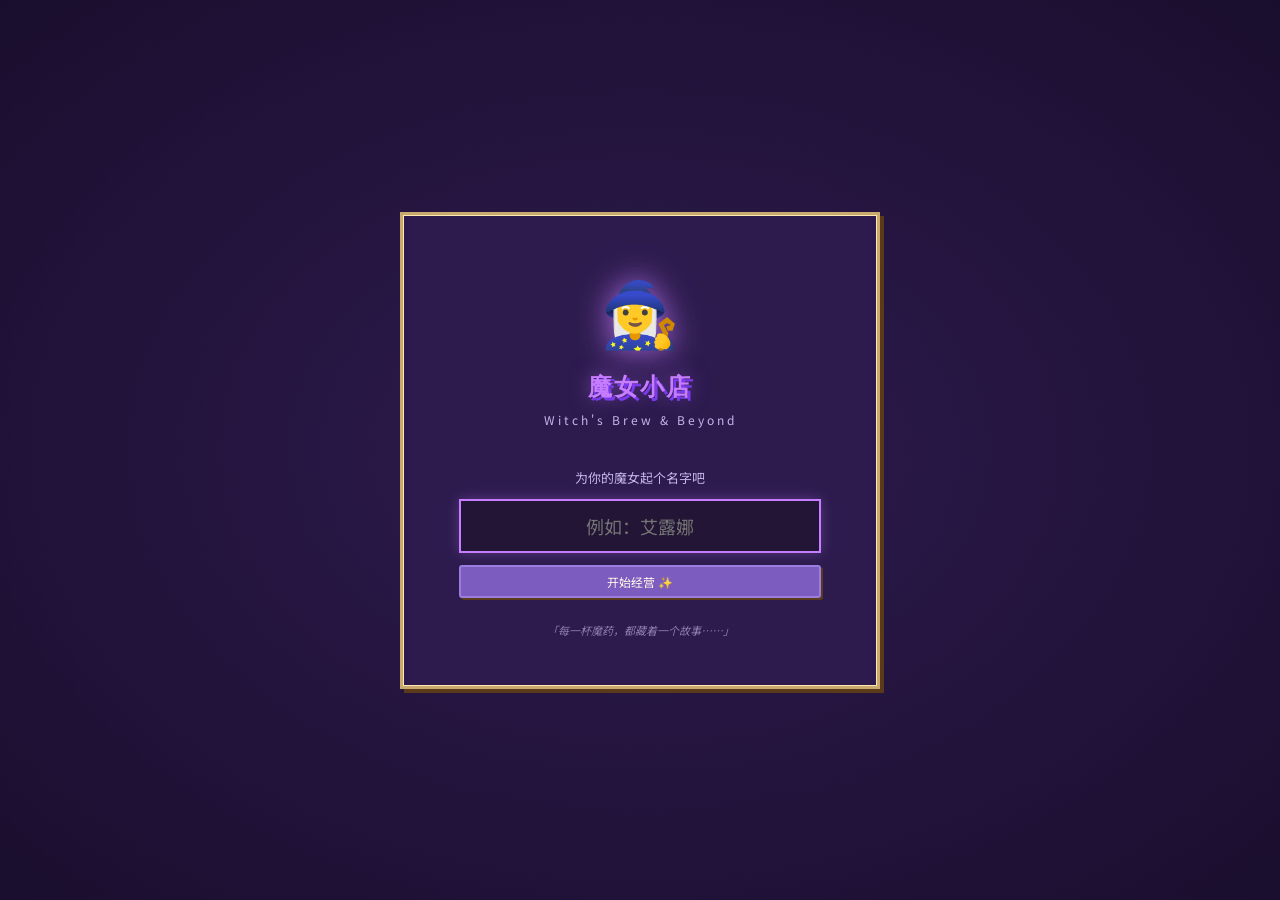
==== index.html @ 12a0cb58 "Initial Witch Shop workspace" ====
<!DOCTYPE html>
<html lang="zh-CN">
<head>
  <meta charset="UTF-8">
  <meta name="viewport" content="width=device-width, initial-scale=1.0">
  <title>魔女小店 · Witch's Brew</title>
  <link rel="stylesheet" href="css/style.css">
  <link rel="stylesheet" href="css/pixels.css">
  <link rel="stylesheet" href="css/ui.css">
</head>
<body>

<!-- ═══════════════════════════════════════
     SCREEN: NAME INPUT (first launch)
═══════════════════════════════════════ -->
<div id="screen-name" class="screen active">
  <div class="name-box pixel-panel">
    <div class="witch-logo">🧙‍♀️</div>
    <h1 class="game-title">魔女小店</h1>
    <p class="game-subtitle">Witch's Brew &amp; Beyond</p>
    <div class="name-input-area">
      <label>为你的魔女起个名字吧</label>
      <input type="text" id="witch-name-input" maxlength="12" placeholder="例如：艾露娜" autocomplete="off">
      <button id="btn-start-game" class="pixel-btn btn-primary">开始经营 ✨</button>
    </div>
    <p class="flavor-text">「每一杯魔药，都藏着一个故事……」</p>
  </div>
</div>

<!-- ═══════════════════════════════════════
     SCREEN: MAIN GAME
═══════════════════════════════════════ -->
<div id="screen-game" class="screen hidden" style="flex-direction:column;">

  <!-- ── TOP HUD ── -->
  <div id="hud">
    <div class="hud-left">
      <span id="hud-witch-name" class="hud-witch-name">魔女</span>
      <span id="hud-phase" class="hud-phase">阶段 0</span>
    </div>
    <div class="hud-center">
      <span id="hud-coins" class="hud-coins">🪙 0</span>
      <span id="hud-earned" class="hud-earned">总收入 🪙0</span>
    </div>
    <div class="hud-right">
      <nav class="panel-nav">
        <button class="pixel-btn btn-nav active" data-panel="modules">🧪 配方</button>
        <button class="pixel-btn btn-nav" data-panel="shop">🏪 商店</button>
        <button class="pixel-btn btn-nav" data-panel="story">📖 故事</button>
        <button class="pixel-btn btn-nav" data-panel="stats">📊 统计</button>
      </nav>
    </div>
  </div>

  <!-- Phase progress bar -->
  <div id="phase-progress-track">
    <div id="phase-progress"></div>
  </div>

  <!-- ── MAIN LAYOUT ── -->
  <div id="game-layout">

    <!-- LEFT: ROOM + ORDERS + KEYBOARD -->
    <div id="left-column">

      <!-- Room canvas -->
      <div id="room-area">
        <canvas id="room-canvas" width="480" height="320"></canvas>
        <div id="room-overlay">
          <div id="customer-area"></div>
          <div id="witch-area">
            <div id="witch-sprite" class="witch-idle"></div>
            <div id="witch-label" class="witch-name-tag"></div>
          </div>
        </div>
      </div>

      <!-- Order queue -->
      <div id="orders-section">
        <h3 class="section-title">📋 当前订单</h3>
        <div id="orders-container">
          <div class="orders-empty">🌙 等待顾客……</div>
        </div>
      </div>

      <!-- Keyboard prompt -->
      <div id="keyboard-zone">
        <div id="kz-title">⌨️ 等待任务...</div>
        <div id="kz-sequence-display"></div>
        <div id="kz-progress-bar"><div id="kz-progress-fill"></div></div>
        <div id="kz-feedback"></div>
        <div id="keyboard-visual"></div>
      </div>

    </div>

    <!-- RIGHT: SIDE PANELS -->
    <div id="right-column">

      <!-- MODULES PANEL -->
      <div id="panel-modules" class="side-panel">
        <div id="module-tabs">
          <button class="tab-btn active" data-module="potions">🧪 魔药</button>
          <button class="tab-btn" id="tab-divination" data-module="divination">🔮 占卜</button>
          <button class="tab-btn" id="tab-charms" data-module="charms">✨ 符咒</button>
          <button class="tab-btn" id="tab-alchemy" data-module="alchemy">⚗️ 炼金</button>
        </div>
        <div id="module-content">
          <div id="module-potions" class="module-panel active">
            <div id="potion-recipes" class="recipe-grid"></div>
          </div>
          <div id="module-divination" class="module-panel">
            <div id="divination-services" class="recipe-grid"></div>
          </div>
          <div id="module-charms" class="module-panel">
            <div id="charm-services" class="recipe-grid"></div>
          </div>
          <div id="module-alchemy" class="module-panel">
            <div id="alchemy-services" class="recipe-grid"></div>
          </div>
        </div>
      </div>

      <!-- SHOP PANEL -->
      <div id="panel-shop" class="side-panel hidden">
        <h3 class="panel-title">🏪 魔法商店</h3>
        <div id="shop-tabs">
          <button class="shop-tab active" data-shop="unlock">解锁品类</button>
          <button class="shop-tab" data-shop="upgrades">升级</button>
          <button class="shop-tab" data-shop="investments">投资</button>
          <button class="shop-tab" data-shop="inventory">收纳箱</button>
          <button class="shop-tab" data-shop="bond">羁绊</button>
        </div>
        <div id="shop-content"></div>
      </div>

      <!-- STORY PANEL -->
      <div id="panel-story" class="side-panel hidden">
        <h3 class="panel-title">📖 故事档案</h3>
        <div id="story-list"></div>
      </div>

      <!-- STATS PANEL -->
      <div id="panel-stats" class="side-panel hidden">
        <!-- Filled dynamically by UI._renderStats() -->
      </div>

    </div>
  </div>

</div>

<!-- ═══════════════════════════════════════
     PHASE-UP OVERLAY
═══════════════════════════════════════ -->
<div id="phase-overlay" class="hidden">
  <div class="phase-overlay-inner">
    <div class="phase-star">🌟</div>
    <div class="phase-message">新阶段解锁！</div>
  </div>
</div>

<!-- ═══════════════════════════════════════
     PRODUCT UNLOCK MODAL
════════════════════════════════════════ -->
<div id="product-unlock-modal" class="hidden" aria-hidden="true">
  <div class="product-unlock-card" role="dialog" aria-modal="true" aria-labelledby="product-unlock-title">
    <button type="button" class="product-unlock-close" aria-label="关闭">×</button>
    <div id="product-unlock-content"></div>
  </div>
</div>

<!-- ═══════════════════════════════════════
     TOAST CONTAINER
═══════════════════════════════════════ -->
<div id="toast-container"></div>

<!-- ═══════════════════════════════════════
     SCRIPTS (order matters!)
═══════════════════════════════════════ -->
<script src="js/wordbank.js"></script>
<script src="js/data.js"></script>
<script src="js/state.js"></script>
<script src="js/renderer.js"></script>
<script src="js/keyboard.js"></script>
<script src="js/customers.js"></script>
<script src="js/orders.js"></script>
<script src="js/modules.js"></script>
<script src="js/shop.js"></script>
<script src="js/story.js"></script>
<script src="js/ui.js"></script>
<script src="js/game.js"></script>
</body>
</html>
---- css/style.css ----
/* ═══════════════════════════════════════════════════════
   WITCH SHOP GAME - Main Style Sheet
   Pixel Art Theme with warm dark color palette
═══════════════════════════════════════════════════════ */

/* --- FONTS & ROOT VARIABLES --- */
@import url('https://fonts.googleapis.com/css2?family=Press+Start+2P&family=Noto+Sans+SC:wght@400;700&display=swap');

:root {
  --bg-deep:        #1a0e2e;
  --bg-dark:        #231535;
  --bg-mid:         #2d1b4e;
  --bg-light:       #3d2560;
  --accent-purple:  #7c3aed;
  --accent-violet:  #9d4edd;
  --accent-pink:    #c77dff;
  --accent-gold:    #f4c542;
  --accent-amber:   #e8a020;
  --accent-green:   #4ade80;
  --accent-teal:    #2dd4bf;
  --accent-red:     #f87171;
  --text-primary:   #f0e6ff;
  --text-secondary: #c4b5e8;
  --text-muted:     #8b7aaa;
  --border-color:   #5b3d8a;
  --border-light:   #7c57b8;
  --shadow-color:   rgba(0,0,0,0.6);

  --pixel: 2px;
  --tile: 16px;
  --hud-height: 52px;
  --progress-height: 6px;
  --keyboard-height: 160px;
  --room-width: 480px;
  --right-col-width: 340px;
}

/* --- RESET --- */
*, *::before, *::after {
  box-sizing: border-box;
  margin: 0;
  padding: 0;
}

html, body {
  width: 100%;
  height: 100%;
  overflow: hidden;
  background: var(--bg-deep);
  color: var(--text-primary);
  font-family: 'Noto Sans SC', sans-serif;
  font-size: 14px;
  image-rendering: pixelated;
  image-rendering: crisp-edges;
}

::-webkit-scrollbar { width: 6px; height: 6px; }
::-webkit-scrollbar-track { background: var(--bg-dark); }
::-webkit-scrollbar-thumb { background: var(--accent-purple); border-radius: 3px; }

/* ═══════════════════════════════════
   UTILITY
═══════════════════════════════════ */
.hidden { display: none !important; }

/* ═══════════════════════════════════
   SCREENS
═══════════════════════════════════ */
.screen {
  width: 100vw;
  height: 100vh;
}

.screen.active {
  display: flex;
  align-items: center;
  justify-content: center;
}

/* ─── NAME SCREEN ─── */
#screen-name {
  background: radial-gradient(ellipse at center, #2d1b4e 0%, #1a0e2e 100%);
  position: relative;
  overflow: hidden;
}

#screen-name::before {
  content: '';
  position: absolute;
  inset: 0;
  background-image: radial-gradient(circle, rgba(124,58,237,0.08) 1px, transparent 1px);
  background-size: 32px 32px;
  animation: starfield 20s linear infinite;
}

@keyframes starfield {
  0%   { transform: translateY(0); }
  100% { transform: translateY(32px); }
}

.name-box {
  position: relative;
  z-index: 1;
  text-align: center;
  padding: 48px 56px;
  max-width: 480px;
  width: 90%;
  animation: fadeInUp 0.6s ease;
}

@keyframes fadeInUp {
  from { opacity: 0; transform: translateY(24px); }
  to   { opacity: 1; transform: translateY(0); }
}

.witch-logo {
  font-size: 64px;
  margin-bottom: 16px;
  display: block;
  filter: drop-shadow(0 0 16px rgba(196,125,255,0.8));
  animation: float 3s ease-in-out infinite;
}

@keyframes float {
  0%, 100% { transform: translateY(0); }
  50%       { transform: translateY(-8px); }
}

.game-title {
  font-family: 'Press Start 2P', monospace;
  font-size: 24px;
  color: var(--accent-pink);
  text-shadow: 3px 3px 0 var(--accent-purple), 0 0 20px rgba(196,125,255,0.5);
  margin-bottom: 8px;
  letter-spacing: 2px;
}

.game-subtitle {
  color: var(--text-secondary);
  font-size: 12px;
  letter-spacing: 3px;
  margin-bottom: 40px;
}

.name-input-area {
  display: flex;
  flex-direction: column;
  gap: 12px;
  margin-bottom: 24px;
}

.name-input-area label {
  color: var(--text-secondary);
  font-size: 13px;
}

.name-input-area input {
  background: var(--bg-dark);
  border: 2px solid var(--border-color);
  color: var(--text-primary);
  padding: 12px 16px;
  font-size: 18px;
  font-family: 'Noto Sans SC', sans-serif;
  text-align: center;
  outline: none;
  transition: border-color 0.2s;
  image-rendering: auto;
}

.name-input-area input:focus {
  border-color: var(--accent-pink);
  box-shadow: 0 0 12px rgba(196,125,255,0.3);
}

.flavor-text {
  color: var(--text-muted);
  font-size: 11px;
  font-style: italic;
}

/* ─── GAME SCREEN ─── */
#screen-game {
  display: flex;
  flex-direction: column;
  height: 100vh;
  overflow: hidden;
}

/* Override for when hidden class is removed */
#screen-game:not(.hidden) {
  display: flex;
}

/* ═══════════════════════════════════
   HUD
═══════════════════════════════════ */
#hud {
  height: var(--hud-height);
  background: var(--bg-dark);
  border-bottom: 2px solid var(--border-color);
  display: flex;
  align-items: center;
  justify-content: space-between;
  padding: 0 16px;
  flex-shrink: 0;
  z-index: 100;
}

.hud-left  { display: flex; align-items: center; gap: 12px; }
.hud-center { display: flex; align-items: center; gap: 16px; }
.hud-right  { display: flex; align-items: center; }

.hud-witch-name {
  font-family: 'Press Start 2P', monospace;
  font-size: 11px;
  color: var(--accent-pink);
}

.hud-phase {
  background: var(--bg-light);
  border: 1px solid var(--border-color);
  color: var(--text-secondary);
  padding: 3px 8px;
  font-size: 11px;
  border-radius: 2px;
}

.hud-coins {
  font-family: 'Press Start 2P', monospace;
  font-size: 13px;
  color: var(--accent-gold);
}

.hud-earned {
  font-size: 11px;
  color: var(--text-muted);
}

.panel-nav {
  display: flex;
  gap: 4px;
}

.btn-nav {
  padding: 6px 10px;
  font-size: 11px;
  background: var(--bg-mid);
  border: 1px solid var(--border-color);
  color: var(--text-secondary);
  cursor: pointer;
  transition: all 0.15s;
}

.btn-nav:hover {
  background: var(--bg-light);
  color: var(--text-primary);
}

.btn-nav.active {
  background: var(--accent-purple);
  border-color: var(--accent-violet);
  color: #fff;
}

/* ═══════════════════════════════════
   PHASE PROGRESS BAR
═══════════════════════════════════ */
#phase-progress-track {
  height: var(--progress-height);
  background: var(--bg-mid);
  flex-shrink: 0;
}

#phase-progress {
  height: 100%;
  width: 0%;
  background: linear-gradient(90deg, var(--accent-purple), var(--accent-pink));
  transition: width 0.4s ease;
}

/* ═══════════════════════════════════
   GAME LAYOUT
═══════════════════════════════════ */
#game-layout {
  flex: 1;
  display: flex;
  overflow: hidden;
  min-height: 0;
}

/* ─── LEFT COLUMN ─── */
#left-column {
  width: var(--room-width);
  flex-shrink: 0;
  display: flex;
  flex-direction: column;
  border-right: 2px solid var(--border-color);
  background: #0d0818;
  overflow: hidden;
}

/* ─── ROOM AREA ─── */
#room-area {
  position: relative;
  flex-shrink: 0;
}

#room-canvas {
  display: block;
  width: 100%;
  image-rendering: pixelated;
}

#room-overlay {
  position: absolute;
  inset: 0;
  pointer-events: none;
}

#customer-area {
  position: absolute;
  bottom: 80px;
  left: 0; right: 0;
  display: flex;
  justify-content: center;
  gap: 24px;
  pointer-events: all;
}

#witch-area {
  position: absolute;
  bottom: 60px;
  right: 32px;
  display: flex;
  flex-direction: column;
  align-items: center;
}

.witch-name-tag {
  background: rgba(45,27,78,0.9);
  border: 1px solid var(--border-color);
  padding: 2px 8px;
  font-size: 10px;
  color: var(--accent-pink);
  margin-top: 4px;
  white-space: nowrap;
}

/* ─── ORDERS SECTION ─── */
#orders-section {
  background: var(--bg-dark);
  border-top: 2px solid var(--border-color);
  padding: 8px 10px;
  flex-shrink: 0;
  height: 260px;
  max-height: 34vh;
  overflow: hidden;
  display: flex;
  flex-direction: column;
}

.section-title {
  font-family: 'Press Start 2P', monospace;
  font-size: 9px;
  color: var(--accent-pink);
  margin-bottom: 6px;
  letter-spacing: 1px;
}

#orders-container {
  display: flex;
  flex-direction: column;
  gap: 8px;
  flex: 1;
  min-height: 0;
  overflow-y: auto;
  padding-right: 4px;
  scroll-snap-type: y mandatory;
}

.orders-empty {
  color: var(--text-muted);
  font-size: 11px;
  text-align: center;
  padding: 6px 0;
}

/* ─── ORDER CARD ─── */
.order-card {
  background: var(--bg-mid);
  border: 1px solid var(--border-color);
  border-left: 3px solid var(--accent-purple);
  padding: 8px 10px 12px;
  display: flex;
  align-items: flex-start;
  gap: 8px;
  font-size: 12px;
  position: relative;
  overflow: visible;
  border-radius: 6px;
  flex: 0 0 100%;
  min-height: 0;
  scroll-snap-align: start;
  scroll-snap-stop: always;
}

.order-card.urgent {
  border-left-color: var(--accent-red);
  box-shadow: 0 0 8px rgba(248,113,113,0.3);
}

.order-card.active-order {
  border-left-color: var(--accent-pink);
  background: var(--bg-light);
}

.order-card.order-success {
  border-left-color: var(--accent-green);
  animation: flashGreen 0.4s ease;
}

.order-card.order-failed {
  border-left-color: var(--accent-red);
  animation: flashRed 0.4s ease;
}

@keyframes flashGreen {
  0%,100% { background: var(--bg-mid); }
  50%      { background: rgba(74,222,128,0.2); }
}

@keyframes flashRed {
  0%,100% { background: var(--bg-mid); }
  50%      { background: rgba(248,113,113,0.2); }
}

.order-icon { font-size: 20px; flex-shrink: 0; }
.order-info {
  flex: 1;
  min-width: 0;
  display: flex;
  flex-direction: column;
  gap: 12px;
}
.order-brief {
  display: flex;
  flex-direction: column;
  gap: 4px;
  padding-bottom: 10px;
  border-bottom: 1px solid rgba(196, 125, 255, 0.28);
}
.order-name { font-size: 27.5px; color: var(--text-primary); white-space: normal; overflow: visible; line-height: 1.12; }
.order-customer { font-size: 20px; color: var(--text-muted); white-space: normal; overflow: visible; line-height: 1.25; }
.order-special-tag {
  display: inline-flex;
  align-items: center;
  width: fit-content;
  padding: 2px 6px;
  border: 1px solid rgba(251, 191, 36, 0.45);
  border-radius: 999px;
  background: rgba(251, 191, 36, 0.12);
  color: var(--accent-gold);
  font-size: 11px;
  line-height: 1.25;
}
.order-special-tag.order-general-tag {
  border-color: rgba(148, 163, 184, 0.35);
  background: rgba(148, 163, 184, 0.10);
  color: var(--text-muted);
}
.order-reward { font-size: 11px; color: var(--accent-gold); white-space: nowrap; flex-shrink: 0; }

.order-timer-bar {
  position: absolute;
  bottom: 0; left: 0;
  height: 3px;
  background: var(--accent-teal);
  transition: width 0.1s linear;
}

.order-timer-bar.urgent { background: var(--accent-red); }

.order-keys {
  display: flex;
  gap: 2px;
  flex-wrap: wrap;
  margin-top: 2px;
}

.key-chip {
  background: var(--bg-deep);
  border: 1px solid var(--border-color);
  color: var(--text-secondary);
  padding: 1px 5px;
  font-size: 10px;
  font-family: 'Press Start 2P', monospace;
  border-radius: 2px;
  min-width: 20px;
  text-align: center;
  display: inline-flex;
  align-items: center;
  justify-content: center;
}

.key-chip.done {
  background: var(--accent-purple);
  border-color: var(--accent-violet);
  color: #fff;
}

.key-chip.next {
  background: var(--accent-pink);
  border-color: var(--accent-pink);
  color: #fff;
  box-shadow: 0 0 6px rgba(199,125,255,0.6);
  animation: chipPulse 0.8s ease-in-out infinite alternate;
}

@keyframes chipPulse {
  from { box-shadow: 0 0 4px rgba(199,125,255,0.5); }
  to   { box-shadow: 0 0 10px rgba(199,125,255,0.9); }
}

/* ─── KEY BADGE (recipe card) ─── */
.key-badge {
  background: var(--bg-deep);
  border: 1px solid var(--border-color);
  color: var(--text-muted);
  font-size: 9px;
  padding: 1px 4px;
  font-family: 'Press Start 2P', monospace;
  border-radius: 2px;
  display: inline-block;
}

/* ─── ORDER FLASH ─── */
.order-flash {
  position: absolute;
  top: 50%;
  left: 50%;
  transform: translate(-50%, -50%) scale(0.8);
  background: rgba(45,27,78,0.95);
  border: 2px solid var(--border-color);
  padding: 12px 24px;
  font-size: 14px;
  font-weight: bold;
  border-radius: 4px;
  pointer-events: none;
  z-index: 50;
  opacity: 0;
  transition: opacity 0.2s, transform 0.2s;
  white-space: nowrap;
}

.order-flash.visible {
  opacity: 1;
  transform: translate(-50%, -50%) scale(1);
}

.order-flash.flash-success {
  color: var(--accent-green);
  border-color: var(--accent-green);
  box-shadow: 0 0 16px rgba(74,222,128,0.4);
}

.order-flash.flash-fail {
  color: var(--accent-red);
  border-color: var(--accent-red);
  box-shadow: 0 0 16px rgba(248,113,113,0.4);
}

/* ─── KEYBOARD ZONE ─── */
#keyboard-zone {
  background: var(--bg-dark);
  border-top: 2px solid var(--border-color);
  padding: 10px 14px;
  flex: 1;
  display: flex;
  flex-direction: column;
  gap: 8px;
  overflow: hidden;
}

#kz-title {
  font-family: 'Press Start 2P', monospace;
  font-size: 9px;
  color: var(--accent-teal);
}

#kz-sequence-display {
  display: flex;
  gap: 4px;
  flex-wrap: wrap;
  min-height: 32px;
  align-items: center;
}

#kz-progress-bar {
  height: 5px;
  background: var(--bg-light);
  border: 1px solid var(--border-color);
  overflow: hidden;
}

#kz-progress-fill {
  height: 100%;
  width: 0%;
  background: linear-gradient(90deg, var(--accent-purple), var(--accent-pink));
  transition: width 0.15s ease;
}

#kz-feedback {
  font-size: 11px;
  color: var(--accent-green);
  min-height: 14px;
  font-weight: bold;
}

#keyboard-visual {
  display: flex;
  flex-direction: column;
  gap: 3px;
  align-items: center;
}

/* ─── RIGHT COLUMN ─── */
#right-column {
  flex: 1;
  display: flex;
  flex-direction: column;
  overflow: hidden;
  min-width: 0;
  background: var(--bg-dark);
}

/* ─── SIDE PANELS ─── */
.side-panel {
  flex: 1;
  display: flex;
  flex-direction: column;
  overflow: hidden;
}

.panel-title {
  font-family: 'Press Start 2P', monospace;
  font-size: 10px;
  color: var(--accent-pink);
  padding: 12px 14px 8px;
  border-bottom: 1px solid var(--border-color);
  flex-shrink: 0;
}

/* ─── MODULE TABS ─── */
#module-tabs {
  display: flex;
  border-bottom: 2px solid var(--border-color);
  flex-shrink: 0;
  background: var(--bg-dark);
}

.tab-btn {
  flex: 1;
  padding: 10px 4px;
  background: transparent;
  border: none;
  border-right: 1px solid var(--border-color);
  color: var(--text-muted);
  font-size: 10px;
  cursor: pointer;
  transition: all 0.2s;
  font-family: 'Noto Sans SC', sans-serif;
}

.tab-btn:last-child { border-right: none; }

.tab-btn:hover:not(.locked) {
  background: var(--bg-mid);
  color: var(--text-secondary);
}

.tab-btn.active {
  background: var(--bg-mid);
  color: var(--accent-pink);
  border-bottom: 2px solid var(--accent-pink);
}

.tab-btn.locked {
  opacity: 0.4;
  cursor: not-allowed;
  position: relative;
}

.tab-btn.locked::after {
  content: '🔒';
  font-size: 8px;
  position: absolute;
  top: 4px;
  right: 4px;
}

/* ─── MODULE CONTENT ─── */
#module-content {
  flex: 1;
  overflow-y: auto;
  padding: 10px;
}

.module-panel { display: none; }
.module-panel.active { display: block; }

.recipe-grid {
  display: grid;
  grid-template-columns: repeat(auto-fill, minmax(110px, 1fr));
  gap: 8px;
}

/* ─── RECIPE CARD ─── */
.recipe-card {
  background: var(--bg-mid);
  border: 2px solid var(--border-color);
  padding: 10px 8px;
  text-align: center;
  cursor: default;
  transition: border-color 0.2s;
  position: relative;
}

.recipe-card.unlocked:hover {
  border-color: var(--accent-purple);
}

.recipe-card.locked {
  opacity: 0.5;
  filter: grayscale(0.6);
}

.recipe-icon { font-size: 28px; display: block; margin-bottom: 4px; }
.recipe-name { font-size: 10px; color: var(--text-secondary); margin-bottom: 4px; }
.recipe-price { font-size: 10px; color: var(--accent-gold); }
.recipe-keys-hint {
  display: flex;
  gap: 2px;
  justify-content: center;
  flex-wrap: wrap;
  margin-top: 4px;
}
.recipe-key {
  background: var(--bg-deep);
  border: 1px solid var(--border-color);
  color: var(--text-muted);
  font-size: 9px;
  padding: 1px 4px;
  font-family: 'Press Start 2P', monospace;
}

/* ─── SHOP PANEL ─── */
#shop-tabs {
  display: flex;
  border-bottom: 2px solid var(--border-color);
  padding: 0;
  flex-shrink: 0;
}

.shop-tab {
  flex: 1;
  padding: 10px 8px;
  background: transparent;
  border: none;
  border-right: 1px solid var(--border-color);
  color: var(--text-muted);
  cursor: pointer;
  font-size: 11px;
  font-family: 'Noto Sans SC', sans-serif;
  border-bottom: 2px solid transparent;
  transition: all 0.2s;
}

.shop-tab:last-child { border-right: none; }

.shop-tab.active {
  color: var(--accent-pink);
  border-bottom-color: var(--accent-pink);
  background: var(--bg-mid);
}

#shop-content {
  flex: 1;
  overflow-y: auto;
  padding: 12px;
}

#shop-content.shop-content-bond {
  display: flex;
  flex-direction: column;
  min-height: 0;
  overflow: hidden;
}

/* ─── SHOP ITEM CARD ─── */
.shop-item {
  background: var(--bg-mid);
  border: 2px solid var(--border-color);
  padding: 12px;
  margin-bottom: 8px;
  display: flex;
  align-items: center;
  gap: 12px;
}

.shop-item.purchased {
  opacity: 0.6;
  border-color: var(--accent-green);
}

.shop-item-icon { font-size: 28px; flex-shrink: 0; }
.shop-item-info { flex: 1; min-width: 0; }
.shop-item-name { font-size: 12px; color: var(--text-primary); margin-bottom: 2px; }
.shop-item-desc { font-size: 10px; color: var(--text-muted); line-height: 1.4; }
.shop-item-price { font-size: 11px; color: var(--accent-gold); margin-top: 4px; }
.shop-item-cost {
  font-family: 'Press Start 2P', monospace;
  font-size: 10px;
  color: var(--accent-gold);
  white-space: nowrap;
  flex-shrink: 0;
}

/* ─── STORY PANEL ─── */
#story-list {
  flex: 1;
  overflow-y: auto;
  padding: 0;
  display: flex;
  flex-direction: column;
}

/* ─── Story Tab Bar ─── */
.story-tab-bar {
  display: flex;
  gap: 4px;
  padding: 10px 12px 0;
  overflow-x: auto;
  flex-shrink: 0;
  border-bottom: 2px solid var(--border-color);
  background: var(--bg-dark);
}

.story-tab {
  display: flex;
  flex-direction: column;
  align-items: center;
  gap: 2px;
  padding: 8px 12px;
  border: none;
  border-radius: 8px 8px 0 0;
  background: transparent;
  color: var(--text-muted);
  cursor: pointer;
  font-size: 11px;
  white-space: nowrap;
  transition: background 0.2s, color 0.2s;
}
.story-tab:hover {
  background: rgba(124, 58, 237, 0.1);
  color: var(--text-secondary);
}
.story-tab.active {
  background: var(--bg-mid);
  color: var(--accent-gold);
  border-bottom: 2px solid var(--accent-purple);
  margin-bottom: -2px;
}
.story-tab-emoji { font-size: 18px; }
.story-tab-name { font-size: 10px; }
.story-tab small {
  color: var(--text-muted);
  font-size: 9px;
}

/* ─── Story Tab Content ─── */
.story-tab-content {
  flex: 1;
  overflow-y: auto;
  padding: 10px 16px;
  display: flex;
  flex-direction: column;
  gap: 8px;
}

.story-role-header {
  font-size: 17px;
  color: var(--text-primary);
  padding-bottom: 5px;
  margin-bottom: 5px;
  border-bottom: 1px solid rgba(124, 58, 237, 0.3);
  flex-shrink: 0;
}
.story-role-emoji { font-size: 21px; margin-right: 4px; }
.story-role-title { color: var(--text-muted); font-size: 14px; }
.story-role-meta {
  margin-top: 4px;
  color: var(--text-muted);
  font-size: 11px;
  line-height: 1.4;
}

/* ─── Story Entry Card ─── */
.story-entry {
  background: var(--bg-mid);
  border: 1px solid var(--border-color);
  border-left: 4px solid var(--accent-purple);
  border-radius: 5px;
  padding: 8px 13px;
  box-shadow: 0 1px 5px rgba(0, 0, 0, 0.2);
}

.story-entry-title {
  font-size: 14px;
  color: var(--accent-gold);
  margin-bottom: 5px;
  letter-spacing: 0.3px;
  padding-bottom: 4px;
  border-bottom: 1px solid rgba(124, 58, 237, 0.15);
}

.story-entry-text {
  color: var(--text-secondary);
  font-size: 15px;
  line-height: 1.6;
}

.story-entry-text p {
  margin: 0 0 5px;
}

.story-entry-text p:last-child {
  margin-bottom: 0;
}

.story-entry-locked {
  opacity: 1;
  border-left-color: var(--accent-gold);
  background: rgba(244,197,66,0.06);
  color: var(--text-muted);
}

.story-entry-future {
  opacity: 0.55;
  border-left-color: var(--text-muted);
  background: rgba(255,255,255,0.03);
  color: var(--text-muted);
}

.story-lock-teaser,
.story-lock-tip {
  font-size: 12px;
  line-height: 1.5;
  color: var(--text-muted);
}

.story-preview-hints {
  display: flex;
  flex-wrap: wrap;
  gap: 6px;
  margin-top: 8px;
}

.story-preview-hints span {
  display: inline-flex;
  align-items: center;
  padding: 4px 7px;
  border: 1px solid rgba(244, 197, 66, 0.22);
  border-radius: 999px;
  background: rgba(244, 197, 66, 0.07);
  color: var(--accent-gold);
  font-size: 11px;
  line-height: 1.35;
}

.story-lock-list {
  display: flex;
  flex-direction: column;
  gap: 5px;
  margin: 8px 0;
}

.story-lock-condition {
  display: flex;
  justify-content: space-between;
  gap: 10px;
  padding: 6px 8px;
  border: 1px solid rgba(255,255,255,0.08);
  border-radius: 4px;
  font-size: 12px;
  background: rgba(0,0,0,0.15);
}

.story-lock-condition.ok { color: var(--accent-green); }
.story-lock-condition.missing { color: var(--accent-red); }

/* ─── STATS PANEL ─── */
#panel-stats {
  overflow-y: auto;
  padding: 14px;
}

.stat-row {
  display: flex;
  justify-content: space-between;
  align-items: center;
  padding: 7px 0;
  border-bottom: 1px solid rgba(91,61,138,0.3);
  font-size: 12px;
}
.stat-row:last-child { border-bottom: none; }
.stat-label { color: var(--text-muted); }
.stat-value { color: var(--text-primary); font-weight: bold; }
.stat-value.positive { color: var(--accent-green); }
.stat-value.negative { color: var(--accent-red); }
.stat-value.gold     { color: var(--accent-gold); font-family: 'Press Start 2P', monospace; font-size: 10px; }

/* ═══════════════════════════════════
   PIXEL PANEL (shared card style)
═══════════════════════════════════ */
.pixel-panel {
  background: var(--bg-mid);
  border: 3px solid var(--border-color);
  box-shadow: 4px 4px 0 rgba(0,0,0,0.5), 0 0 32px rgba(124,58,237,0.2);
}

/* ═══════════════════════════════════
   BUTTONS
═══════════════════════════════════ */
.pixel-btn {
  font-family: 'Noto Sans SC', sans-serif;
  font-size: 12px;
  padding: 8px 16px;
  border: 2px solid var(--border-color);
  background: var(--bg-mid);
  color: var(--text-primary);
  cursor: pointer;
  transition: all 0.15s;
  image-rendering: auto;
}

.pixel-btn:hover {
  background: var(--bg-light);
  border-color: var(--border-light);
}

.pixel-btn:active {
  transform: translate(1px, 1px);
  box-shadow: none;
}

.btn-primary {
  background: var(--accent-purple);
  border-color: var(--accent-violet);
  color: #fff;
  font-size: 13px;
  padding: 12px 24px;
  box-shadow: 3px 3px 0 rgba(0,0,0,0.4);
}

.btn-primary:hover {
  background: var(--accent-violet);
  box-shadow: 4px 4px 0 rgba(0,0,0,0.4);
  transform: translate(-1px, -1px);
}

.btn-buy {
  background: var(--bg-dark);
  border-color: var(--accent-gold);
  color: var(--accent-gold);
  font-size: 11px;
  padding: 6px 12px;
}

.btn-buy:hover {
  background: rgba(244,197,66,0.1);
}

.btn-buy:disabled {
  opacity: 0.4;
  cursor: not-allowed;
  transform: none;
}

/* ═══════════════════════════════════
   PHASE OVERLAY
═══════════════════════════════════ */
#phase-overlay {
  position: fixed;
  inset: 0;
  background: rgba(10,5,20,0.75);
  display: flex;
  align-items: center;
  justify-content: center;
  z-index: 700;
  backdrop-filter: blur(4px);
  animation: overlayIn 0.3s ease;
  pointer-events: none;
}

@keyframes overlayIn {
  from { opacity: 0; }
  to   { opacity: 1; }
}

.phase-overlay-inner {
  text-align: center;
  background: var(--bg-mid);
  border: 4px solid var(--accent-gold);
  padding: 40px 64px;
  box-shadow: 0 0 48px rgba(244,197,66,0.4);
  animation: panelIn 0.35s ease;
}

@keyframes panelIn {
  from { transform: scale(0.85) translateY(20px); opacity: 0; }
  to   { transform: scale(1) translateY(0); opacity: 1; }
}

.phase-star {
  font-size: 56px;
  display: block;
  margin-bottom: 16px;
  animation: spin 1.2s ease-in-out;
}

@keyframes spin {
  from { transform: rotate(0deg) scale(0.5); }
  to   { transform: rotate(360deg) scale(1); }
}

.phase-message {
  font-family: 'Press Start 2P', monospace;
  font-size: 16px;
  color: var(--accent-gold);
  line-height: 1.6;
}

/* ═══════════════════════════════════
   TOAST NOTIFICATIONS
═══════════════════════════════════ */
#toast-container {
  position: fixed;
  top: 68px;
  right: 16px;
  display: flex;
  flex-direction: column;
  gap: 8px;
  z-index: 600;
  pointer-events: none;
}

.toast {
  background: var(--bg-mid);
  border: 2px solid var(--border-color);
  border-left: 4px solid var(--accent-purple);
  padding: 10px 16px;
  font-size: 12px;
  color: var(--text-primary);
  max-width: 280px;
  box-shadow: 2px 2px 0 rgba(0,0,0,0.5);
  animation: toastIn 0.3s ease;
}

.toast.toast-success { border-left-color: var(--accent-green); }
.toast.toast-gold    { border-left-color: var(--accent-gold); }
.toast.toast-story   { border-left-color: var(--accent-pink); }
.toast.toast-error   { border-left-color: var(--accent-red); }

@keyframes toastIn {
  from { transform: translateX(100%); opacity: 0; }
  to   { transform: translateX(0); opacity: 1; }
}

@keyframes toastOut {
  from { transform: translateX(0); opacity: 1; }
  to   { transform: translateX(100%); opacity: 0; }
}

/* ═══════════════════════════════════
   ANIMATIONS
═══════════════════════════════════ */
.coin-pop {
  animation: coinPop 0.5s ease forwards;
}

@keyframes coinPop {
  0%   { transform: scale(1); }
  50%  { transform: scale(1.3); color: var(--accent-gold); }
  100% { transform: scale(1); }
}

.shake {
  animation: shake 0.3s ease;
}

@keyframes shake {
  0%, 100% { transform: translateX(0); }
  25%       { transform: translateX(-4px); }
  75%       { transform: translateX(4px); }
}

/* ═══════════════════════════════════
   SECTION HEADER UTIL
═══════════════════════════════════ */
.section-header {
  font-family: 'Press Start 2P', monospace;
  font-size: 8px;
  color: var(--text-muted);
  letter-spacing: 2px;
  text-transform: uppercase;
  padding: 8px 0 4px;
  border-bottom: 1px solid var(--border-color);
  margin-bottom: 10px;
}
---- css/pixels.css ----
/* ═══════════════════════════════════════════════════════
   WITCH SHOP GAME - Pixel Art Decorative Styles
═══════════════════════════════════════════════════════ */

/* ─── PIXEL PANEL (name input screen) ─── */
.pixel-panel {
  border: 3px solid #c8a96e;
  box-shadow: 4px 4px 0 #5a3a1a, inset 0 0 0 1px #ffe8b0;
  image-rendering: pixelated;
}

/* ─── PIXEL BUTTONS ─── */
.pixel-btn {
  font-family: inherit;
  font-size: 0.85rem;
  border: 2px solid #c8a96e;
  cursor: pointer;
  padding: 6px 14px;
  border-radius: 3px;
  transition: transform 0.08s, box-shadow 0.08s;
  box-shadow: 2px 2px 0 #5a3a1a;
  image-rendering: pixelated;
}

.pixel-btn:active {
  transform: translate(1px, 1px);
  box-shadow: 1px 1px 0 #5a3a1a;
}

.btn-primary {
  background: #7c5cbf;
  color: #fff8e7;
  border-color: #9b7de0;
}

.btn-primary:hover {
  background: #9b7de0;
}

/* ─── NAV BUTTONS ─── */
.btn-nav {
  background: #2a1f3d;
  color: #c8a96e;
  border-color: #4a3a6a;
  font-size: 0.78rem;
  padding: 5px 10px;
}

.btn-nav:hover {
  background: #3d2e5a;
  color: #ffe8b0;
}

.btn-nav.active {
  background: #7c5cbf;
  color: #fff8e7;
  border-color: #9b7de0;
}

/* ─── WITCH SPRITE ─── */
.witch-idle {
  width: 64px;
  height: 80px;
  background: none;
  position: relative;
  display: flex;
  align-items: center;
  justify-content: center;
  font-size: 2.5rem;
  animation: witch-idle-float 2.4s ease-in-out infinite;
}

.witch-idle::before {
  content: '🧙‍♀️';
}

@keyframes witch-idle-float {
  0%, 100% { transform: translateY(0); }
  50%       { transform: translateY(-5px); }
}

/* ─── CUSTOMER SPRITES ─── */
.customer-sprite {
  font-size: 2.2rem;
  animation: customer-bounce 1.8s ease-in-out infinite;
  display: inline-block;
}

@keyframes customer-bounce {
  0%, 100% { transform: translateY(0) scale(1); }
  50%       { transform: translateY(-4px) scale(1.04); }
}

/* ─── PIXEL ROOM BACKGROUND ─── */
#room-canvas {
  display: block;
  image-rendering: pixelated;
}

/* ─── PHASE OVERLAY ─── */
#phase-overlay {
  position: fixed;
  inset: 0;
  display: flex;
  align-items: center;
  justify-content: center;
  background: rgba(10, 6, 25, 0.75);
  z-index: 1000;
  opacity: 0;
  transition: opacity 0.5s;
  pointer-events: none;
}

#phase-overlay.show {
  opacity: 1;
}

#phase-overlay.hidden {
  display: none;
}

.phase-overlay-inner {
  text-align: center;
  animation: phase-pop 0.6s cubic-bezier(0.2, 1.4, 0.6, 1) forwards;
}

.phase-star {
  font-size: 4rem;
  display: block;
  margin-bottom: 0.5rem;
  animation: spin-once 1s ease-out forwards;
}

.phase-message {
  font-size: 1.4rem;
  color: #ffe8b0;
  text-shadow: 0 0 20px #7c5cbf;
  font-weight: bold;
}

@keyframes phase-pop {
  from { transform: scale(0.5); opacity: 0; }
  to   { transform: scale(1);   opacity: 1; }
}

@keyframes spin-once {
  from { transform: rotate(-30deg) scale(0.8); }
  to   { transform: rotate(0deg) scale(1); }
}

/* ─── ORDER RESULT FLASH ─── */
.order-flash {
  position: absolute;
  top: 50%;
  left: 50%;
  transform: translate(-50%, -50%) scale(0.8);
  padding: 12px 24px;
  border-radius: 8px;
  font-size: 1.1rem;
  font-weight: bold;
  opacity: 0;
  pointer-events: none;
  z-index: 200;
  transition: all 0.35s cubic-bezier(0.2, 1.4, 0.6, 1);
  white-space: nowrap;
}

.order-flash.visible {
  opacity: 1;
  transform: translate(-50%, -60%) scale(1);
}

.flash-success {
  background: rgba(100, 220, 140, 0.9);
  color: #1a3d2a;
  border: 2px solid #3aaa6a;
}

.flash-fail {
  background: rgba(220, 100, 100, 0.85);
  color: #3a1a1a;
  border: 2px solid #aa3a3a;
}

/* ─── RECIPE CARD BREWING ANIMATION ─── */
.recipe-card.brewing {
  animation: card-pulse 0.35s ease-out;
}

@keyframes card-pulse {
  0%   { box-shadow: 0 0 0 0 rgba(124, 92, 191, 0.8); }
  70%  { box-shadow: 0 0 0 10px rgba(124, 92, 191, 0); }
  100% { box-shadow: 0 0 0 0 rgba(124, 92, 191, 0); }
}

/* ─── KEY BADGE (recipe ingredient keys) ─── */
.key-badge {
  display: inline-block;
  background: #3d2e5a;
  color: #c8a96e;
  border: 1px solid #c8a96e;
  border-radius: 3px;
  padding: 2px 7px;
  font-size: 0.75rem;
  margin: 1px;
  font-family: 'Courier New', monospace;
  font-weight: bold;
}

/* ─── RECIPE UNLOCK HINT ─── */
.recipe-unlock-hint {
  font-size: 0.72rem;
  color: #9b7de0;
  margin-top: 4px;
  font-style: italic;
}

/* ─── SCROLLBAR ─── */
::-webkit-scrollbar { width: 6px; }
::-webkit-scrollbar-track { background: #1a1030; }
::-webkit-scrollbar-thumb { background: #4a3a6a; border-radius: 3px; }
::-webkit-scrollbar-thumb:hover { background: #7c5cbf; }
---- css/ui.css ----
/* ═══════════════════════════════════════════════════════
   WITCH SHOP GAME - UI Component Styles (Supplement)
   Only styles NOT already defined in style.css live here.
   Avoids duplicate class definitions that cause conflicts.
═══════════════════════════════════════════════════════ */

/* ─── STATS PANEL GRID ─── */
.stats-grid {
  display: grid;
  grid-template-columns: 1fr 1fr;
  gap: 8px;
  padding: 8px 0;
}

.stat-item {
  background: var(--bg-dark);
  border: 1px solid var(--border-color);
  border-radius: 4px;
  padding: 10px 12px;
  display: flex;
  flex-direction: column;
  gap: 4px;
}

/* stat-label and stat-value are in style.css */

.stats-view-tabs,
.story-role-module-tabs {
  display: flex;
  gap: 8px;
  margin-bottom: 12px;
}

.stats-view-tab,
.story-role-module-tab {
  flex: 1;
  padding: 7px 10px;
  border: 1px solid var(--border-color);
  border-radius: 6px;
  background: var(--bg-dark);
  color: var(--text-muted);
  cursor: pointer;
  font-family: inherit;
  font-size: 0.8rem;
}

.story-role-module-tab {
  display: flex;
  justify-content: center;
  align-items: center;
  gap: 6px;
}

.story-role-module-tab small {
  color: var(--text-muted);
}

.stats-view-tab.active,
.story-role-module-tab.active {
  border-color: var(--accent-violet);
  background: rgba(157, 78, 221, 0.18);
  color: var(--text-primary);
}

.story-role-module-content {
  display: grid;
  gap: 10px;
}

/* ─── SHOP CARD (used by shop.js) ─── */
.shop-card {
  display: flex;
  align-items: center;
  gap: 10px;
  background: var(--bg-mid);
  border: 1px solid var(--border-color);
  border-radius: 6px;
  padding: 10px 12px;
  margin-bottom: 8px;
  transition: border-color 0.15s;
}

.shop-card:hover {
  border-color: var(--accent-violet);
}

.shop-card.purchased {
  opacity: 0.6;
  border-color: var(--accent-green);
}

.shop-card-icon {
  font-size: 1.8rem;
  flex-shrink: 0;
  width: 36px;
  text-align: center;
}

.shop-card-info {
  flex: 1;
  min-width: 0;
}

.shop-card-name {
  font-size: 0.9rem;
  color: var(--text-primary);
  font-weight: bold;
  margin-bottom: 2px;
}

.shop-card-desc {
  font-size: 0.75rem;
  color: var(--text-muted);
  line-height: 1.3;
}

.shop-card-right {
  flex-shrink: 0;
}

.shop-buy-btn {
  background: var(--accent-purple);
  color: #fff;
  border: 1px solid var(--accent-violet);
  border-radius: 4px;
  padding: 5px 10px;
  font-size: 0.8rem;
  cursor: pointer;
  font-family: inherit;
  transition: background 0.15s;
}

.shop-buy-btn:hover {
  background: var(--accent-violet);
}

.shop-buy-btn.disabled {
  opacity: 0.45;
  cursor: not-allowed;
  background: var(--bg-light);
  border-color: var(--border-color);
}

.shop-purchased-badge {
  font-size: 0.78rem;
  color: var(--accent-green);
}

.shop-empty {
  text-align: center;
  color: var(--text-muted);
  padding: 20px;
  font-size: 0.85rem;
}

/* ─── BOND SHOP ─── */
.bond-shop-intro {
  color: var(--text-muted);
  font-size: 0.78rem;
  line-height: 1.5;
  padding: 8px 10px;
  margin-bottom: 10px;
  background: rgba(157, 78, 221, 0.08);
  border: 1px solid rgba(157, 78, 221, 0.22);
  border-radius: 6px;
}

.shop-investment-intro strong {
  color: var(--accent-gold);
}

.shop-investment-intro span {
  display: inline-block;
  margin-top: 4px;
  color: var(--accent-violet);
}

.bond-role-card {
  background: var(--bg-mid);
  border: 1px solid var(--border-color);
  border-radius: 6px;
  padding: 10px;
  margin-bottom: 10px;
}

.bond-role-head {
  display: flex;
  justify-content: space-between;
  gap: 8px;
  align-items: center;
  margin-bottom: 7px;
}

.bond-role-title {
  color: var(--text-primary);
  font-weight: bold;
  font-size: 0.88rem;
}

.bond-role-title span,
.bond-progress-text {
  color: var(--text-muted);
  font-size: 0.72rem;
  font-weight: normal;
}

.bond-role-level {
  color: var(--accent-pink);
  font-size: 0.74rem;
  white-space: nowrap;
}

.bond-progress {
  height: 6px;
  overflow: hidden;
  background: var(--bg-dark);
  border: 1px solid var(--border-color);
  border-radius: 999px;
  margin-bottom: 4px;
}

.bond-progress-fill {
  height: 100%;
  background: linear-gradient(90deg, var(--accent-purple), var(--accent-pink));
}

.bond-gift-list {
  display: grid;
  gap: 6px;
  margin-top: 8px;
}

.bond-gift-btn {
  display: flex;
  justify-content: space-between;
  align-items: center;
  gap: 8px;
  padding: 6px 8px;
  border-radius: 5px;
  border: 1px solid var(--border-color);
  background: var(--bg-dark);
  color: var(--text-primary);
  cursor: pointer;
  font-family: inherit;
  font-size: 0.76rem;
}

.bond-gift-btn:hover {
  border-color: var(--accent-violet);
}

.bond-gift-btn small {
  color: var(--accent-gold);
  white-space: nowrap;
}

.bond-gift-btn.disabled {
  opacity: 0.45;
  cursor: not-allowed;
}

/* ─── STORY ENTRY extra styles ─── */
/* Base .story-entry styles are in style.css.
   These add animation and inner spacing. */
.story-entry {
  animation: entry-slide-in 0.4s ease-out;
  transition: background 0.3s ease, border-left-color 0.3s ease;
}

@keyframes entry-slide-in {
  from { opacity: 0; transform: translateY(8px); }
  to   { opacity: 1; transform: translateY(0); }
}

/* Highlight effect for newly unlocked story */
.story-entry.story-new-highlight {
  background: rgba(124, 58, 237, 0.15);
  border-left-color: var(--accent-pink);
  animation: story-pulse 1s ease-in-out 2;
}

@keyframes story-pulse {
  0%, 100% { 
    background: rgba(124, 58, 237, 0.15);
    box-shadow: 0 0 0 rgba(199, 125, 255, 0);
  }
  50% { 
    background: rgba(157, 78, 221, 0.25);
    box-shadow: 0 0 20px rgba(199, 125, 255, 0.4);
  }
}

.story-entry-text p {
  margin: 0 0 8px;
}

.story-entry-text p:last-child {
  margin-bottom: 0;
}

.story-role-side-meta {
  margin-top: 4px;
  color: #cdb4ff;
  font-size: 0.75rem;
  letter-spacing: 0.02em;
}

.story-another-side-section {
  margin-top: 14px;
  padding: 12px;
  border: 1px solid rgba(205, 180, 255, 0.35);
  border-radius: 10px;
  background: linear-gradient(135deg, rgba(31, 20, 52, 0.86), rgba(82, 43, 119, 0.28));
  box-shadow: inset 0 0 18px rgba(124, 58, 237, 0.12);
}

.story-another-side-head {
  display: flex;
  align-items: flex-start;
  justify-content: space-between;
  gap: 10px;
  margin-bottom: 10px;
}

.story-another-side-kicker {
  color: #e9d5ff;
  font-weight: bold;
  font-size: 0.88rem;
}

.story-another-side-desc {
  color: var(--text-muted);
  font-size: 0.74rem;
  line-height: 1.45;
  margin-top: 3px;
}

.story-another-side-count {
  flex: 0 0 auto;
  padding: 2px 8px;
  border: 1px solid rgba(233, 213, 255, 0.35);
  border-radius: 999px;
  color: #f5d0fe;
  background: rgba(15, 10, 25, 0.55);
  font-size: 0.72rem;
}

.story-entry.story-entry-another-side {
  border-left-color: #c084fc;
  background: rgba(46, 16, 101, 0.24);
}

.story-entry.story-entry-another-side.unlocked {
  box-shadow: 0 0 18px rgba(192, 132, 252, 0.12);
}

.story-entry.story-entry-another-side.locked {
  border-color: rgba(192, 132, 252, 0.28);
  opacity: 0.96;
}

.story-entry-another-side .story-entry-title span {
  color: #e9d5ff;
  font-size: 0.72rem;
  letter-spacing: 0.06em;
  text-transform: uppercase;
}

.story-empty {
  text-align: center;
  color: var(--text-muted);
  padding: 30px 20px;
  font-size: 0.85rem;
  font-style: italic;
}

.story-archive-tabs {
  display: flex;
  gap: 8px;
  margin-bottom: 12px;
}

.story-archive-tab {
  flex: 1;
  padding: 7px 10px;
  border: 1px solid var(--border-color);
  border-radius: 6px;
  background: var(--bg-dark);
  color: var(--text-muted);
  cursor: pointer;
  font-family: inherit;
  font-size: 0.8rem;
}

.story-archive-tab.active {
  border-color: var(--accent-violet);
  background: rgba(157, 78, 221, 0.18);
  color: var(--text-primary);
}

.story-record-header,
.story-record-card {
  border: 1px solid var(--border-color);
  border-radius: 8px;
  background: var(--bg-mid);
}

.story-record-header {
  padding: 12px;
  margin-bottom: 10px;
}

.story-record-title {
  color: var(--accent-gold);
  font-weight: bold;
  margin-bottom: 4px;
}

.story-record-desc,
.story-record-meta,
.story-record-hint {
  color: var(--text-muted);
  font-size: 0.76rem;
  line-height: 1.45;
}

.story-record-grid {
  display: grid;
  gap: 8px;
}

.story-record-card {
  padding: 10px 12px;
}

.story-record-card.unlocked {
  border-left: 3px solid var(--accent-pink);
}

.story-record-card-head,
.story-record-progress {
  display: flex;
  justify-content: space-between;
  gap: 8px;
  align-items: center;
}

.story-record-card-head strong {
  color: var(--text-primary);
  font-size: 0.86rem;
}

.story-record-progress {
  margin-top: 8px;
  color: var(--text-muted);
  font-size: 0.74rem;
}

.story-record-progress strong {
  color: var(--accent-gold);
}

/* ─── TOAST - show/hide via .show class ─── */
/* Override the animation-based approach in style.css with
   a transition-based one that ui.js's .show class can control */
.toast {
  opacity: 0;
  transform: translateX(40px);
  /* remove the keyframe animation from style.css */
  animation: none;
  transition: opacity 0.3s, transform 0.3s;
}

.toast.show {
  opacity: 1;
  transform: translateX(0);
}

/* Colour overrides for toast types */
.toast-info    { background: var(--bg-mid);  color: var(--accent-gold);  border-left-color: var(--accent-purple); }
.toast-success { background: var(--bg-mid);  color: var(--accent-green); border-left-color: var(--accent-green); }
.toast-error   { background: var(--bg-mid);  color: var(--accent-red);   border-left-color: var(--accent-red); }
.toast-story   { background: var(--bg-mid);  color: var(--accent-pink);  border-left-color: var(--accent-pink); }
.toast-gold    { background: var(--bg-mid);  color: var(--accent-gold);  border-left-color: var(--accent-gold); }

/* ─── PHASE OVERLAY - show/hide transition ─── */
/* ui.js adds/removes .show and .hidden.
   We override the fixed 'animation' in style.css with a transition. */
#phase-overlay {
  /* Remove the always-playing animation from style.css */
  animation: none;
  opacity: 0;
  transition: opacity 0.35s ease;
  /* Keep it hidden by default via style.css .hidden class */
}

#phase-overlay.show {
  opacity: 1;
}

/* ─── PRODUCT UNLOCK MODAL ─── */
#product-unlock-modal {
  position: fixed;
  inset: 0;
  z-index: 2500;
  display: flex;
  align-items: center;
  justify-content: center;
  padding: 18px;
  background: rgba(10, 6, 20, 0.72);
  opacity: 0;
  transition: opacity 0.18s ease;
}

#product-unlock-modal.hidden {
  display: none;
}

#product-unlock-modal.show {
  opacity: 1;
}

.product-unlock-card {
  position: relative;
  width: min(420px, 100%);
  padding: 22px;
  text-align: center;
  background: linear-gradient(180deg, var(--bg-light), var(--bg-mid));
  border: 2px solid var(--accent-gold);
  border-radius: 14px;
  box-shadow: 0 18px 48px rgba(0,0,0,0.45), 0 0 26px rgba(251, 191, 36, 0.18);
  transform: translateY(8px) scale(0.97);
  transition: transform 0.18s ease;
}

#product-unlock-modal.show .product-unlock-card {
  transform: translateY(0) scale(1);
}

.product-unlock-close {
  position: absolute;
  top: 10px;
  right: 12px;
  border: 0;
  background: transparent;
  color: var(--text-muted);
  font-size: 1.25rem;
  cursor: pointer;
}

.product-unlock-kicker {
  color: var(--accent-gold);
  font-size: 0.76rem;
  letter-spacing: 0.16em;
  text-transform: uppercase;
}

.product-unlock-icon {
  margin: 10px auto 6px;
  font-size: 3rem;
  line-height: 1;
}

.product-unlock-card h2 {
  margin: 0;
  color: var(--text-primary);
  font-size: 1.35rem;
}

.product-unlock-module {
  display: inline-flex;
  margin-top: 8px;
  padding: 4px 9px;
  border: 1px solid rgba(251, 191, 36, 0.34);
  border-radius: 999px;
  color: var(--accent-gold);
  font-size: 0.78rem;
}

.product-unlock-intro {
  margin: 14px 0;
  color: var(--text-secondary);
  font-size: 0.88rem;
  line-height: 1.6;
}

.product-unlock-samples {
  display: grid;
  grid-template-columns: repeat(2, minmax(0, 1fr));
  gap: 8px;
  margin: 14px 0 16px;
}

.product-unlock-samples span,
.product-unlock-note {
  padding: 8px;
  background: rgba(0,0,0,0.16);
  border: 1px solid rgba(255,255,255,0.08);
  border-radius: 8px;
  color: var(--text-secondary);
  font-size: 0.78rem;
}

.product-unlock-note {
  margin: 14px 0 16px;
}

.product-unlock-confirm {
  min-width: 120px;
}

/* ─── KEYBOARD VISUAL ─── */
#keyboard-visual {
  flex-direction: row;
  flex-wrap: wrap;
  justify-content: center;
}

#kz-sequence-display {
  justify-content: center;
}

#kz-feedback {
  text-align: center;
}

.kb-key {
  display: inline-flex;
  align-items: center;
  justify-content: center;
  min-width: 28px;
  height: 28px;
  background: var(--bg-mid);
  border: 1px solid var(--border-color);
  border-radius: 4px;
  font-size: 0.72rem;
  color: var(--text-secondary);
  font-family: 'Courier New', monospace;
  padding: 0 6px;
  transition: all 0.1s;
  margin: 2px;
}

.kb-key.hit {
  background: var(--accent-purple);
  color: #fff;
  border-color: var(--accent-violet);
  transform: scale(0.92);
}

.kb-key.miss {
  background: rgba(248,113,113,0.2);
  color: var(--accent-red);
  border-color: var(--accent-red);
}

/* ─── RECIPE CARD extra styles (used by modules.js) ─── */
/* Base .recipe-card layout is in style.css.
   These add rounded corners and transition styles ui.css needs. */
.recipe-card {
  border-radius: 6px;
  transition: border-color 0.15s, background 0.15s;
}

.recipe-card:hover:not(.locked) {
  background: var(--bg-light);
}

.recipe-info {
  flex: 1;
  min-width: 0;
}

.recipe-locked-name {
  color: var(--text-muted);
}

.recipe-keys {
  display: flex;
  flex-wrap: wrap;
  gap: 2px;
  margin-bottom: 3px;
}

.recipe-desc {
  font-size: 0.72rem;
  color: var(--text-muted);
  line-height: 1.3;
}

/* ─── ORDER CARDS extra (orders-empty already in style.css) ─── */
.orders-empty {
  text-align: center;
  color: var(--text-muted);
  padding: 20px;
  font-size: 0.85rem;
}

/* ─── 敲击进度条（订单卡片内）─── */
.order-hit-progress {
  display: flex;
  align-items: center;
  gap: 6px;
  margin-top: 5px;
}

.hit-progress-bar {
  flex: 1;
  height: 6px;
  background: var(--bg-dark);
  border-radius: 3px;
  overflow: hidden;
  border: 1px solid var(--border-color);
}

.hit-progress-fill {
  height: 100%;
  background: linear-gradient(90deg, var(--accent-purple), var(--accent-violet));
  border-radius: 3px;
  transition: width 0.15s ease;
}

.hit-progress-label {
  font-size: 0.7rem;
  color: var(--text-muted);
  white-space: nowrap;
  min-width: 50px;
  text-align: right;
}

/* 活跃订单卡片高亮 */
.order-card.active-order {
  border-color: var(--accent-violet);
  box-shadow: 0 0 8px rgba(124, 58, 237, 0.35);
}

/* ─── 键盘区敲击计数显示 ─── */
.kz-hint {
  font-size: 0.8rem;
  color: var(--text-muted);
  font-style: italic;
}

.kz-count-done {
  font-size: 1.6rem;
  font-weight: bold;
  color: var(--accent-violet);
}

.kz-count-sep,
.kz-count-unit {
  font-size: 1rem;
  color: var(--text-secondary);
}

.kz-count-total {
  font-size: 1.4rem;
  color: var(--text-secondary);
}

.kz-remaining {
  font-size: 0.78rem;
  color: var(--text-muted);
  margin-left: 4px;
}

/* ─── WORD SPELLING DISPLAY (键盘区大字母) ─── */
.kz-word-display {
  display: flex;
  gap: 6px;
  justify-content: center;
  flex-wrap: wrap;
  margin: 8px 0 4px;
}

.kz-letter {
  display: inline-flex;
  align-items: center;
  justify-content: center;
  width: 36px;
  height: 40px;
  text-align: center;
  font-size: 1.5rem;
  font-weight: bold;
  font-family: 'Courier New', monospace;
  border-radius: 6px;
  border: 2px solid var(--border-color);
  transform-origin: center bottom;
  transition: background 0.15s, border-color 0.15s, color 0.15s, box-shadow 0.15s;
}

.kz-letter-glyph {
  display: inline-block;
  line-height: 1;
  transform-origin: center 75%;
}

/* 已正确输入的字母 — 绿色 */
.kz-letter.kz-done {
  background: #14532d;
  border-color: #4ade80;
  color: #4ade80;
}

.kz-letter.kz-pop {
  animation: kz-letter-jump 2.4s cubic-bezier(0.2, 0.7, 0.25, 1) both;
}

/* 当前待输入的字母 — 高亮闪烁 */
.kz-letter.kz-current {
  background: #3b1f6e;
  border-color: var(--accent-violet);
  color: #e0c3ff;
  animation: kz-blink 0.7s ease-in-out infinite alternate;
}

/* 尚未轮到的字母 — 暗色 */
.kz-letter.kz-pending {
  background: var(--bg-dark);
  border-color: var(--border-color);
  color: var(--text-muted);
}

@keyframes kz-blink {
  from { box-shadow: 0 0 0px var(--accent-violet); }
  to   { box-shadow: 0 0 10px var(--accent-violet); }
}

@keyframes kz-letter-jump {
  0%   { transform: translateY(0); }
  45%  { transform: translateY(-24px); }
  100% { transform: translateY(0); }
}

/* ─── 中文释义 ─── */
.kz-meaning {
  font-size: 1.64rem;
  color: #a78bfa;
  text-align: center;
  margin-top: 4px;
  letter-spacing: 0.03em;
}

/* ─── ORDER CARD 单词行 ─── */
.order-word-row {
  display: flex;
  gap: 4px;
  flex-wrap: wrap;
  margin-top: 4px;
}

.word-letter {
  display: inline-flex;
  align-items: center;
  justify-content: center;
  width: 22px;
  height: 24px;
  text-align: center;
  font-size: 0.85rem;
  font-weight: bold;
  font-family: 'Courier New', monospace;
  border-radius: 4px;
  border: 1px solid var(--border-color);
  transform-origin: center bottom;
}

.word-letter-glyph {
  display: inline-block;
  line-height: 1;
  transform-origin: center 75%;
}

.word-letter.letter-done {
  background: #14532d;
  border-color: #4ade80;
  color: #4ade80;
}

.word-letter.letter-pop {
  animation: none;
}

.word-letter.letter-current {
  background: #3b1f6e;
  border-color: var(--accent-violet);
  color: #e0c3ff;
  animation: kz-blink 0.7s ease-in-out infinite alternate;
}

.word-letter.letter-pending {
  background: var(--bg-dark);
  border-color: var(--border-color);
  color: var(--text-muted);
}

/* ─── ORDER CARD 释义 ─── */
.order-meaning {
  font-size: 0.75rem;
  color: #a78bfa;
  margin-top: 2px;
}

/* ─── SHAKE ANIMATION (输错时) ─── */
@keyframes shake {
  0%, 100% { transform: translateX(0); }
  20%       { transform: translateX(-6px); }
  40%       { transform: translateX(6px); }
  60%       { transform: translateX(-4px); }
  80%       { transform: translateX(4px); }
}

.shake {
  animation: shake 0.4s ease-in-out;
}

/* ─── BOND VISIT SHOP ─── */
.bond-visit-layout {
  display: grid;
  grid-template-columns: minmax(210px, 0.85fr) minmax(320px, 1.15fr);
  gap: 12px;
  align-items: stretch;
  flex: 1;
  min-height: 0;
  overflow: hidden;
}

.bond-shop-intro {
  flex-shrink: 0;
}

.bond-character-grid {
  display: grid;
  align-content: start;
  gap: 8px;
  height: 100%;
  max-height: none;
  min-height: 0;
  overflow-y: auto;
  overflow-x: hidden;
  padding-right: 2px;
}

.bond-character-chip {
  display: grid;
  grid-template-columns: auto 1fr auto;
  align-items: center;
  gap: 8px;
  width: 100%;
  padding: 9px;
  border-radius: 10px;
  border: 1px solid var(--border-color);
  background: rgba(28, 20, 46, 0.82);
  color: var(--text-primary);
  cursor: pointer;
  text-align: left;
}

.bond-character-chip.active {
  border-color: var(--accent-pink);
  box-shadow: 0 0 0 1px rgba(236, 72, 153, 0.2), 0 0 14px rgba(167, 139, 250, 0.18);
  background: linear-gradient(135deg, rgba(88, 28, 135, 0.62), rgba(30, 41, 59, 0.86));
}

.bond-chip-emoji,
.bond-selected-avatar {
  display: inline-flex;
  align-items: center;
  justify-content: center;
  width: 38px;
  height: 38px;
  border-radius: 10px;
  background: rgba(255, 255, 255, 0.08);
  font-size: 1.35rem;
}

.bond-chip-main {
  display: flex;
  flex-direction: column;
  gap: 2px;
}

.bond-chip-main small,
.bond-selected-subtitle,
.gift-main em {
  color: var(--text-muted);
  font-style: normal;
  font-size: 0.74rem;
}

.bond-chip-story {
  padding: 3px 6px;
  border-radius: 999px;
  background: rgba(167, 139, 250, 0.18);
  color: var(--accent-violet);
  font-size: 0.72rem;
}

.bond-chip-story.done {
  color: #86efac;
  background: rgba(34, 197, 94, 0.14);
}

.bond-selected-panel {
  border: 1px solid var(--border-color);
  border-radius: 14px;
  padding: 14px;
  background: linear-gradient(180deg, rgba(39, 28, 62, 0.92), rgba(19, 14, 32, 0.95));
  min-height: 0;
  overflow-y: auto;
  overflow-x: hidden;
}

.bond-selected-header {
  display: grid;
  grid-template-columns: auto 1fr auto;
  align-items: center;
  gap: 10px;
  margin-bottom: 10px;
}

.bond-selected-name {
  color: var(--text-primary);
  font-weight: 700;
  font-size: 1.05rem;
}

.bond-stats-row {
  display: flex;
  flex-wrap: wrap;
  gap: 8px;
  margin: 10px 0;
}

.bond-stats-row span,
.bond-story-target {
  border: 1px solid rgba(167, 139, 250, 0.22);
  border-radius: 999px;
  padding: 5px 9px;
  background: rgba(15, 23, 42, 0.42);
  color: var(--text-muted);
  font-size: 0.78rem;
}

.bond-story-target {
  border-radius: 10px;
  margin-bottom: 10px;
  line-height: 1.45;
}

.bond-story-target.ready {
  border-color: rgba(74, 222, 128, 0.46);
  color: #bbf7d0;
  background: rgba(22, 101, 52, 0.2);
}

.bond-commission-lead {
  border: 1px solid rgba(250, 204, 21, 0.26);
  border-radius: 12px;
  padding: 10px 12px;
  margin-bottom: 10px;
  background: linear-gradient(135deg, rgba(120, 53, 15, 0.24), rgba(39, 28, 62, 0.62));
  color: var(--text-secondary);
  font-size: 0.84rem;
}

.bond-commission-lead.ready {
  border-color: rgba(250, 204, 21, 0.44);
  box-shadow: 0 0 0 1px rgba(250, 204, 21, 0.08) inset;
}

.bond-commission-lead.complete {
  border-color: rgba(74, 222, 128, 0.45);
  background: linear-gradient(135deg, rgba(22, 101, 52, 0.22), rgba(39, 28, 62, 0.62));
}

.bond-commission-title {
  display: flex;
  justify-content: space-between;
  gap: 8px;
  align-items: center;
  color: #fde68a;
  font-weight: 700;
  margin-bottom: 5px;
}

.bond-commission-title em {
  color: var(--text-muted);
  font-size: 0.72rem;
  font-style: normal;
  font-weight: 500;
}

.bond-commission-name {
  color: var(--text-primary);
  font-weight: 700;
  margin-bottom: 4px;
}

.bond-commission-hint {
  line-height: 1.45;
  margin-bottom: 7px;
}

.bond-commission-hints,
.bond-commission-progress ul {
  margin: 0;
  padding-left: 18px;
}

.bond-commission-hints {
  display: grid;
  gap: 3px;
  margin-bottom: 8px;
  color: var(--text-muted);
}

.bond-commission-progress {
  display: grid;
  grid-template-columns: repeat(auto-fit, minmax(170px, 1fr));
  gap: 8px;
}

.bond-commission-progress strong {
  color: #f9a8d4;
  display: block;
  margin-bottom: 4px;
}

.bond-commission-progress li {
  margin-bottom: 3px;
}

.bond-commission-progress li.done {
  color: #bbf7d0;
}

.bond-commission-note {
  border-top: 1px solid rgba(255, 255, 255, 0.08);
  margin-top: 8px;
  padding-top: 7px;
  color: var(--text-muted);
  font-size: 0.76rem;
}

.bond-stage-rewards {
  border: 1px solid rgba(244, 114, 182, 0.24);
  border-radius: 10px;
  padding: 10px 12px;
  background: rgba(244, 114, 182, 0.06);
  color: var(--text-secondary);
  font-size: 0.86rem;
}

.bond-stage-rewards.empty {
  border-style: dashed;
  color: var(--text-muted);
}

.bond-stage-title {
  color: var(--accent-pink);
  font-weight: 700;
  margin-bottom: 6px;
}

.bond-stage-rewards ul {
  list-style: none;
  margin: 0;
  padding: 0;
  display: grid;
  gap: 6px;
}

.bond-stage-rewards li {
  display: grid;
  gap: 2px;
}

.bond-stage-rewards strong {
  color: var(--text-primary);
}

.bond-gift-recommendations {
  display: grid;
  grid-template-columns: repeat(auto-fit, minmax(180px, 1fr));
  gap: 9px;
}

.bond-gift-btn {
  display: flex;
  flex-direction: column;
  gap: 5px;
  min-height: 92px;
  padding: 10px;
  border-radius: 12px;
  border: 1px solid var(--border-color);
  background: rgba(30, 24, 48, 0.9);
  color: var(--text-primary);
  cursor: pointer;
  text-align: left;
}

.bond-gift-btn:hover:not(.disabled) {
  transform: translateY(-1px);
  border-color: var(--accent-violet);
}

.bond-gift-btn.disabled {
  opacity: 0.48;
  cursor: not-allowed;
}

.gift-main {
  display: flex;
  align-items: baseline;
  justify-content: space-between;
  gap: 8px;
}

.bond-gift-btn small {
  color: var(--accent-gold);
}

.gift-desc {
  color: var(--text-muted);
  font-size: 0.76rem;
  line-height: 1.45;
}

.bond-gift-favorite { border-color: rgba(244, 114, 182, 0.65); }
.bond-gift-liked { border-color: rgba(167, 139, 250, 0.55); }
.gift-rarity-epic { box-shadow: inset 0 0 18px rgba(250, 204, 21, 0.08); }

/* ─── SHOP INVENTORY / PRODUCT SAMPLES ─── */
.shop-inventory-intro strong {
  color: var(--accent-gold);
}

.inventory-summary {
  display: grid;
  grid-template-columns: repeat(auto-fit, minmax(120px, 1fr));
  gap: 8px;
  margin: 10px 0 12px;
}

.inventory-summary span {
  border: 1px solid rgba(167, 139, 250, 0.24);
  border-radius: 10px;
  padding: 8px 10px;
  background: rgba(15, 23, 42, 0.42);
  color: var(--text-muted);
  font-size: 0.78rem;
}

.inventory-summary strong {
  color: var(--text-primary);
}

.inventory-grid {
  display: grid;
  gap: 9px;
}

.inventory-card {
  display: grid;
  grid-template-columns: auto 1fr auto;
  gap: 10px;
  align-items: center;
  padding: 11px;
  border: 1px solid var(--border-color);
  border-radius: 12px;
  background: rgba(30, 24, 48, 0.9);
}

.inventory-card.has-sample {
  border-color: rgba(74, 222, 128, 0.38);
}

.inventory-card.empty-sample {
  opacity: 0.72;
}

.inventory-card-icon {
  display: inline-flex;
  align-items: center;
  justify-content: center;
  width: 42px;
  height: 42px;
  border-radius: 12px;
  background: rgba(255, 255, 255, 0.08);
  font-size: 1.55rem;
}

.inventory-card-title {
  color: var(--text-primary);
  font-weight: 700;
  margin-bottom: 4px;
}

.inventory-card-desc {
  color: var(--text-muted);
  font-size: 0.76rem;
  line-height: 1.45;
}

.inventory-card-meta {
  display: flex;
  flex-wrap: wrap;
  gap: 6px;
  margin-top: 7px;
}

.inventory-card-meta span {
  padding: 3px 6px;
  border-radius: 999px;
  background: rgba(167, 139, 250, 0.12);
  color: var(--accent-violet);
  font-size: 0.7rem;
}

.inventory-card-count {
  min-width: 58px;
  text-align: center;
  color: var(--text-muted);
}

.inventory-card-count strong {
  display: block;
  color: #86efac;
  font-size: 1.25rem;
}

.inventory-card-count span {
  font-size: 0.72rem;
}

@media (max-width: 860px) {
  .bond-visit-layout {
    grid-template-columns: 1fr;
    overflow-y: auto;
  }

  .bond-character-grid {
    height: auto;
    max-height: min(260px, 38vh);
  }

  .bond-selected-panel {
    min-height: 0;
    overflow: visible;
  }
}
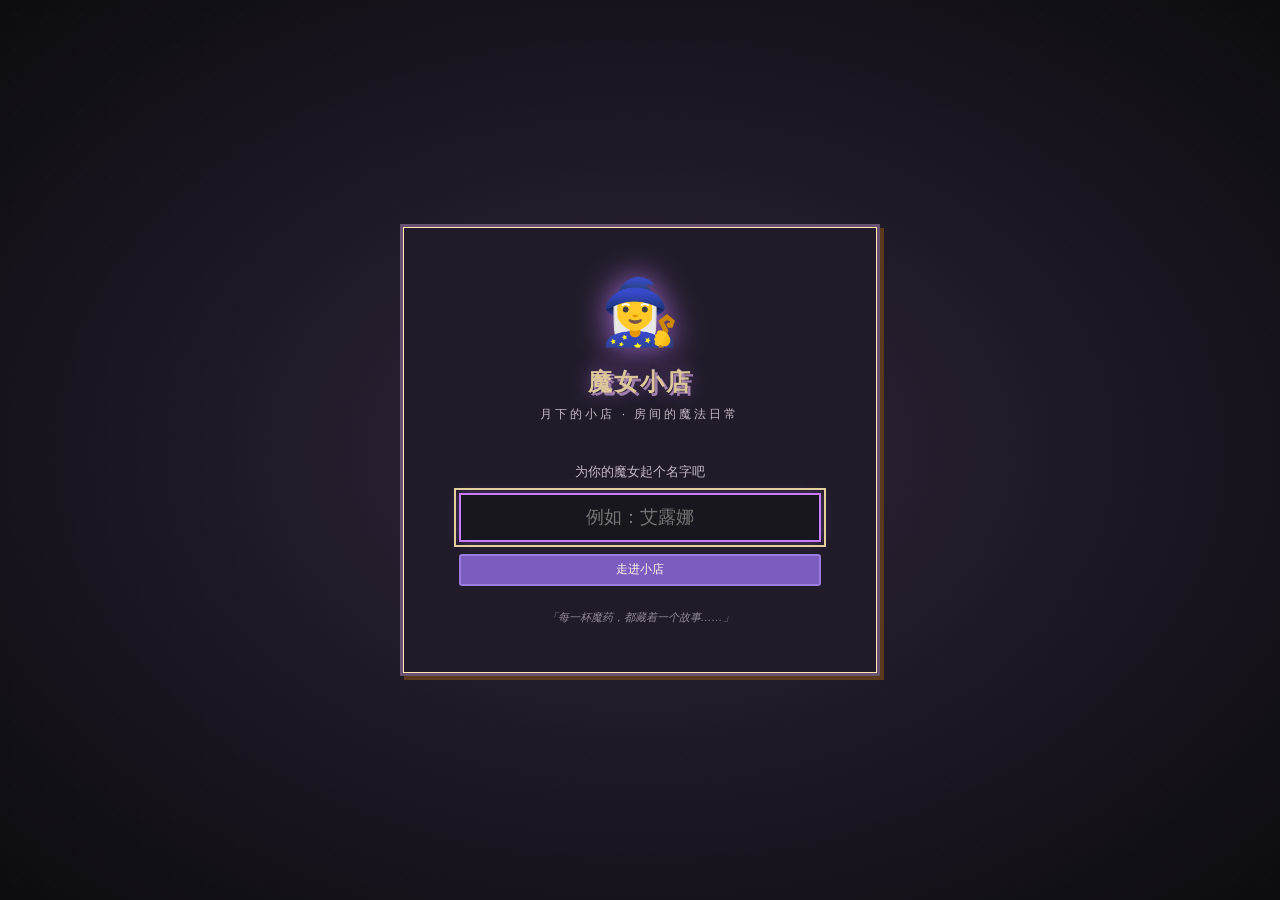
==== commit fdfd91da: "Release v4.0.0 with interactive witch rooms" ====
--- a/index.html
+++ b/index.html
@@ -3,10 +3,12 @@
 <head>
   <meta charset="UTF-8">
   <meta name="viewport" content="width=device-width, initial-scale=1.0">
-  <title>魔女小店 · Witch's Brew</title>
-  <link rel="stylesheet" href="css/style.css">
-  <link rel="stylesheet" href="css/pixels.css">
-  <link rel="stylesheet" href="css/ui.css">
+  <title>魔女小店 v4.0.0 · Witch's Brew</title>
+  <link rel="stylesheet" href="css/style.css?v=4.0.0">
+  <link rel="stylesheet" href="css/pixels.css?v=4.0.0">
+  <link rel="stylesheet" href="css/ui.css?v=4.0.0">
+<link rel="stylesheet" href="scene.css?v=4.0.0">
+<link rel="stylesheet" href="layout.css?v=4.0.0">
 </head>
 <body>
 
@@ -17,11 +19,11 @@
   <div class="name-box pixel-panel">
     <div class="witch-logo">🧙‍♀️</div>
     <h1 class="game-title">魔女小店</h1>
-    <p class="game-subtitle">Witch's Brew &amp; Beyond</p>
+    <p class="game-subtitle">月下的小店 · 房间的魔法日常</p>
     <div class="name-input-area">
       <label>为你的魔女起个名字吧</label>
       <input type="text" id="witch-name-input" maxlength="12" placeholder="例如：艾露娜" autocomplete="off">
-      <button id="btn-start-game" class="pixel-btn btn-primary">开始经营 ✨</button>
+      <button id="btn-start-game" class="pixel-btn btn-primary">走进小店</button>
     </div>
     <p class="flavor-text">「每一杯魔药，都藏着一个故事……」</p>
   </div>
@@ -34,6 +36,7 @@
 
   <!-- ── TOP HUD ── -->
   <div id="hud">
+    <span class="release-version" style="font-size:11px;color:#cdbb9a">v4.0.0</span>
     <div class="hud-left">
       <span id="hud-witch-name" class="hud-witch-name">魔女</span>
       <span id="hud-phase" class="hud-phase">阶段 0</span>
@@ -64,7 +67,12 @@
     <div id="left-column">
 
       <!-- Room canvas -->
-      <div id="room-area">
+      <section id="scene-stage" aria-label="女巫房间">
+  <div class="scene-heading"><div><span class="eyebrow">WITCH'S LITTLE WORLD</span><h2 id="room-title">经营空间</h2></div><button id="door-shortcut">前往休息室 ↗</button></div>
+  <div id="scene-viewport"><canvas id="scene-canvas" width="836" height="760" aria-label="点击地板走动，点击家具交互"></canvas><div id="scene-hotspots"></div></div>
+  <div class="scene-footer"><span id="scene-hint" role="status">点击地板走动，靠近家具打开功能</span><button id="interaction-exit" hidden>起身离开</button><button id="walk-tour">看一段走动</button><button id="hotspot-toggle" aria-pressed="true">显示入口</button></div>
+  <div id="service-bar"><span id="service-status">休业 · 订单已暂停</span><button id="service-toggle">去柜台营业</button></div>
+</section><div id="room-area">
         <canvas id="room-canvas" width="480" height="320"></canvas>
         <div id="room-overlay">
           <div id="customer-area"></div>
@@ -89,13 +97,13 @@
         <div id="kz-sequence-display"></div>
         <div id="kz-progress-bar"><div id="kz-progress-fill"></div></div>
         <div id="kz-feedback"></div>
-        <div id="keyboard-visual"></div>
+        <div id="keyboard-visual"></div><input id="touch-typing" aria-label="打字输入" placeholder="点此输入英文（也可直接使用键盘）" autocomplete="off" autocapitalize="off" spellcheck="false"><div id="typing-status">到柜台开启营业后，按提示拼写单词。</div>
       </div>
 
     </div>
 
     <!-- RIGHT: SIDE PANELS -->
-    <div id="right-column">
+    <div id="right-column"><div class="panel-heading"><span id="station-title">配方手册</span><span class="reading-note">阅读时暂停接单</span></div>
 
       <!-- MODULES PANEL -->
       <div id="panel-modules" class="side-panel">
@@ -178,17 +186,21 @@
 <!-- ═══════════════════════════════════════
      SCRIPTS (order matters!)
 ═══════════════════════════════════════ -->
-<script src="js/wordbank.js"></script>
-<script src="js/data.js"></script>
-<script src="js/state.js"></script>
-<script src="js/renderer.js"></script>
-<script src="js/keyboard.js"></script>
-<script src="js/customers.js"></script>
-<script src="js/orders.js"></script>
-<script src="js/modules.js"></script>
-<script src="js/shop.js"></script>
-<script src="js/story.js"></script>
-<script src="js/ui.js"></script>
-<script src="js/game.js"></script>
+<script src="js/wordbank.js?v=4.0.0"></script>
+<script src="js/data.js?v=4.0.0"></script>
+<script src="js/state.js?v=4.0.0"></script>
+<script src="navigation.js?v=4.0.0"></script>
+<script src="layers.js?v=4.0.0"></script>
+<script src="interactions.js?v=4.0.0"></script>
+<script src="visuals.js?v=4.0.0"></script><script src="portal.js?v=4.0.0"></script><script src="scene.js?v=4.0.0"></script>
+<script src="js/keyboard.js?v=4.0.0"></script>
+<script src="js/customers.js?v=4.0.0"></script>
+<script src="js/orders.js?v=4.0.0"></script>
+<script src="js/modules.js?v=4.0.0"></script>
+<script src="js/shop.js?v=4.0.0"></script>
+<script src="js/story.js?v=4.0.0"></script>
+<script src="js/ui.js?v=4.0.0"></script>
+<script src="layout.js?v=4.0.0"></script>
+<script src="js/game.js?v=4.0.0"></script>
 </body>
 </html>
--- a/css/style.css
+++ b/css/style.css
@@ -4,7 +4,7 @@
 ═══════════════════════════════════════════════════════ */
 
 /* --- FONTS & ROOT VARIABLES --- */
-@import url('https://fonts.googleapis.com/css2?family=Press+Start+2P&family=Noto+Sans+SC:wght@400;700&display=swap');
+/* Local system fonts: no external font request. */
 
 :root {
   --bg-deep:        #1a0e2e;
--- a/scene.css
+++ b/scene.css
@@ -0,0 +1,17 @@
+:root{--bg-deep:#0c0c10;--bg-dark:#19171e;--bg-mid:#25202d;--bg-light:#332a3b;--accent-purple:#9f7eaa;--accent-violet:#ab87aa;--accent-gold:#dcc394;--text-primary:#e9ded1;--text-secondary:#c6b8c5;--text-muted:#928693;--border-color:#49404d;--border-light:#7b647e}
+html,body{overflow:auto;background:#0c0c10;font-family:'Microsoft YaHei',sans-serif}button,input{font:inherit}button{cursor:pointer}button:focus-visible,input:focus-visible{outline:2px solid #e4ce9b;outline-offset:3px}
+#screen-game{min-height:100vh;height:auto}#hud{position:relative;height:auto;min-height:66px;padding:13px 3vw;background:#141218;border-bottom:1px solid #39303f;gap:15px}#hud .hud-witch-name{font-family:serif;color:#e3c994}#hud .btn-nav{font-size:12px;padding:8px 12px;background:transparent;border:1px solid #49404d;box-shadow:none}#phase-progress-track{height:2px}#phase-progress{background:#b69770}
+#game-layout{display:grid;grid-template-columns:minmax(0,1.65fr) minmax(350px,1fr);gap:28px;padding:22px 3vw 30px;max-width:1680px;margin:auto;width:100%;height:auto;overflow:visible;align-items:start}#left-column{width:auto;min-width:0;overflow:visible;display:flex;flex-direction:column;gap:14px}#right-column{width:auto;max-height:calc(100vh - 118px);position:sticky;top:20px;overflow:auto;background:#19161e;border:1px solid #413745;border-radius:8px;padding:0;min-width:0}#right-column .side-panel{padding:18px;overflow:visible}#room-area{display:none!important}
+.scene-heading{display:flex;align-items:center;justify-content:space-between;padding:0 10px}.scene-heading h2{font:24px Georgia,'SimSun',serif;letter-spacing:5px;margin-top:6px;color:#deccab}.eyebrow{font-size:9px;letter-spacing:3px;color:#938598}#scene-stage button:not(.room-hotspot){border:1px solid #514455;color:#cfbfd0;background:#211b27;padding:8px 12px;border-radius:5px;font-size:12px}#scene-viewport{position:relative;width:100%;aspect-ratio:836/760;margin-top:-8px}#scene-canvas{width:100%;height:100%;display:block;cursor:crosshair}#scene-hotspots{position:absolute;inset:0;pointer-events:none}.room-hotspot{position:absolute;transform:translate(-50%,-50%);border:1px solid #c4a77988;background:#211925df;color:#e8d5b0;border-radius:4px;padding:5px 8px;font-size:11px;pointer-events:auto;white-space:nowrap;box-shadow:0 2px 12px #0008}.room-hotspot:before{content:'◇';margin-right:5px;color:#e8c37d}.room-hotspot:hover,.room-hotspot:focus{background:#534057;border-color:#efd19c}.quiet .room-hotspot{opacity:0}.quiet .room-hotspot:hover,.quiet .room-hotspot:focus-visible{opacity:1}.scene-footer{display:flex;justify-content:space-between;align-items:center;gap:10px;font-size:12px;color:#a89cab;margin-top:-15px;min-height:45px}#scene-hint{line-height:1.6}#service-bar{display:flex;align-items:center;justify-content:space-between;background:#211b26;border:1px solid #453b4b;border-radius:6px;padding:11px 14px;color:#bdaeBD;font-size:12px;margin-top:8px}.is-serving #service-status{color:#ddca8d}.is-serving #service-toggle{color:#eddbad!important}
+.panel-heading{position:sticky;top:0;z-index:2;display:flex;justify-content:space-between;align-items:center;background:#292130;padding:17px;border-bottom:1px solid #493e51;font:17px 'SimSun',serif;color:#e5cfa8}.reading-note{font:10px 'Microsoft YaHei',sans-serif;color:#a99aaf}#module-tabs,#shop-tabs{flex-wrap:wrap;padding:0 0 12px;gap:5px}.tab-btn,.shop-tab{font-size:12px}.recipe-grid{grid-template-columns:1fr}.recipe-card{background:#211b29;border-color:#483c50;box-shadow:none}.recipe-name{font-size:15px}.recipe-desc{line-height:1.7}#orders-section{background:#17141c;border:1px solid #3e3447;border-radius:6px;padding:14px;max-height:280px;overflow:auto}#orders-container{overflow:visible;max-height:none}.order-card{background:#231c2b}.section-title{color:#c4acd0;font-size:13px}#keyboard-zone{height:auto;min-height:140px;background:#1c1722;border:1px solid #4b3c56;border-radius:6px;padding:16px}#keyboard-visual{display:none}#touch-typing{width:100%;margin-top:12px;padding:10px 12px;background:#100d15;border:1px solid #544361;border-radius:4px;color:#eee0f4;font-size:13px}#touch-typing:disabled{opacity:.5}#typing-status{font-size:11px;color:#a697ae;margin-top:8px}#kz-title{font-size:13px}#kz-sequence-display{font-size:22px;min-height:30px}.name-box{background:#211b29;border-color:#695271}.game-title{font-family:serif!important;color:#dec899!important}#screen-name{background:radial-gradient(ellipse,#302439,#0c0c10)}.pixel-btn{box-shadow:none}#toast-container{z-index:10000}
+@media(min-width:1500px){#scene-viewport{max-height:650px;width:auto;aspect-ratio:836/760;margin:0 auto}.scene-footer{margin-top:0}}
+@media(max-width:900px){#game-layout{grid-template-columns:minmax(0,1fr) minmax(290px,.8fr);gap:14px;padding:16px}#hud{flex-wrap:wrap}.scene-heading h2{font-size:20px}.eyebrow{letter-spacing:1px}.room-hotspot{font-size:10px;padding:4px}.scene-heading{gap:8px}.reading-note{display:none}#right-column .side-panel{padding:10px}}
+@media(max-width:800px){#game-layout{display:flex;flex-direction:column;padding:12px;gap:18px}#left-column,#right-column{width:100%}#right-column{position:static;max-height:70vh}#hud{gap:8px;padding:10px}#hud .hud-left,#hud .hud-center{gap:8px}#hud .hud-right{width:100%}.panel-nav{display:flex;width:100%}.panel-nav button{flex:1}#scene-viewport{margin-top:0}.scene-footer{margin-top:0}.scene-heading h2{font-size:22px}#orders-section{max-height:230px}.room-hotspot{font-size:11px}#hud-earned{font-size:11px}}
+#left-column{border:0;padding:0;flex-shrink:1}#orders-section{flex-shrink:0}#orders-container .orders-empty{padding:16px}#right-column .recipe-card{padding:12px;min-height:0}#right-column .recipe-icon{font-size:24px;margin-bottom:6px}
+#screen-game,#game-layout,#left-column{background:#0c0c10}#orders-container{min-height:0}#service-bar{min-height:48px}
+#orders-section{height:auto;min-height:80px}#orders-container{flex:0 0 auto}.order-card{flex-shrink:0}#keyboard-zone{flex:0 0 auto}
+/* The furniture remains the visual focus; labels reveal on hover or by request. */
+.room-hotspot{background:transparent;border:0;padding:9px;box-shadow:none;min-width:30px;min-height:30px;color:#e7c88c}.room-hotspot:before{display:none}.hotspot-dot{font-size:15px;text-shadow:0 1px 3px #120c1d,0 0 7px #f2c97880}.hotspot-label{position:absolute;left:50%;bottom:100%;transform:translateX(-50%);background:#251b2bf2;border:1px solid #997c58;padding:5px 8px;border-radius:4px;white-space:nowrap;opacity:0;pointer-events:none;transition:opacity .15s}.room-hotspot:hover,.room-hotspot:focus{background:transparent;border:0}.room-hotspot:hover .hotspot-label,.room-hotspot:focus-visible .hotspot-label,.show-labels .hotspot-label{opacity:1}.room-hotspot:hover .hotspot-dot{color:#fff3d6}.scene-footer{justify-content:flex-end;flex-wrap:wrap;gap:8px}.scene-footer #scene-hint{margin-right:auto;flex:1;min-width:160px}.scene-heading h2{letter-spacing:4px}#scene-viewport{isolation:isolate}
+@media(min-width:1000px){#game-layout{grid-template-columns:minmax(0,1.8fr) minmax(330px,1fr)}#scene-viewport{width:min(100%,max(460px,calc((100vh - 440px)*1.1)));max-height:620px}}
+@media(min-width:801px){#scene-viewport{width:min(100%,max(390px,calc((100vh - 510px)*1.1)));max-height:540px;margin:0 auto}#orders-section{max-height:170px}#game-layout{gap:24px;padding-top:16px}.scene-footer{margin-top:0}}
+@media(prefers-reduced-motion:reduce){*,*:before,*:after{animation:none!important;transition:none!important}}
--- a/layout.css
+++ b/layout.css
@@ -0,0 +1,55 @@
+/* Final layout overrides: no document-level scrolling during play. */
+html,body{height:100%;overflow:hidden}
+#screen-game{height:var(--app-height,100dvh);min-height:0;overflow:hidden}
+#hud{flex:0 0 auto;min-height:58px;padding:10px 22px;flex-wrap:nowrap}
+#hud .hud-right{width:auto}#hud-earned{display:none}
+#phase-progress-track{flex:0 0 2px}
+#game-layout{flex:1;min-height:0;height:0;display:grid;grid-template-columns:minmax(0,1.45fr) minmax(340px,1fr);grid-template-rows:minmax(0,1fr);gap:22px;padding:18px 24px;align-items:stretch;overflow:hidden;max-width:1800px;margin:0 auto}
+#left-column{display:block;width:auto;min-height:0;overflow:hidden}
+#scene-stage{height:100%;display:grid;grid-template-rows:auto minmax(0,1fr) auto;min-height:0}
+.room-frame{min-width:0;min-height:0;display:grid;place-items:center;overflow:hidden}
+#scene-viewport{margin:0;max-height:none;max-width:100%;flex:none;aspect-ratio:836/760}
+.scene-heading{padding:0;gap:8px}.scene-heading h2{font-size:23px;margin:5px 0 0}
+.scene-footer{margin:0;min-height:38px;flex-wrap:nowrap;font-size:11px}.scene-footer #scene-hint{min-width:0}
+#scene-stage .scene-footer button{font-size:11px;padding:6px;white-space:nowrap}
+#work-desk{position:relative;min-width:0;min-height:0;display:grid;grid-template-rows:auto minmax(0,1fr) auto;gap:12px;padding:18px;background:linear-gradient(155deg,#211b27,#16131b);border:1px solid #4c3c4d;border-radius:12px;box-shadow:0 10px 40px #0004}
+.desk-heading{border-bottom:1px solid #493b45;padding-bottom:12px}.desk-heading h2{font:22px 'SimSun',serif;letter-spacing:3px;color:#dfc69f;margin:5px 0}.desk-heading p{font-size:12px;color:#a99aaf;margin:0}
+#work-upper{position:relative;min-height:0;min-width:0;display:flex;flex-direction:column;gap:12px;isolation:isolate}
+#service-bar{flex:0 0 auto;margin:0;min-height:42px;padding:8px 10px;gap:8px}
+#service-toggle,#panel-close{border:1px solid #927251;border-radius:5px;background:#382a33;color:#ead4ab;padding:7px 10px;font-size:12px;white-space:nowrap}
+#orders-section{flex:1;min-height:0;max-height:none;height:auto;overflow:auto;padding:10px;background:#17131c}
+#orders-container{min-height:0;max-height:none;overflow:visible;display:flex;flex-direction:column;gap:8px}
+.order-card{padding:10px;min-width:0}.order-words-container{display:none}.order-info{min-width:0}.order-customer-dialogue{white-space:normal;overflow-wrap:anywhere}
+#keyboard-zone{height:auto;min-height:0;max-height:48%;overflow:auto;margin:0;padding:12px;text-align:left;background:#241d2b;border:1px solid #816585;border-radius:8px;box-shadow:inset 0 1px #b6958826}
+#kz-title{font-size:12px;margin:0 0 6px}#kz-sequence-display{min-height:0;font-size:20px;overflow-wrap:anywhere}
+.kz-word-display{justify-content:flex-start;gap:3px;margin:4px 0}.kz-letter{width:23px;height:29px;font-size:20px}.kz-meaning{font-size:12px;text-align:left}.kz-hint{font-size:12px;line-height:1.5}
+#kz-feedback{font-size:11px;min-height:0;margin:4px 0}#kz-progress-bar{margin:6px 0;height:3px}
+#touch-typing{margin-top:6px;padding:8px 10px;min-height:34px;font-size:16px}#typing-status{font-size:11px;margin-top:5px;line-height:1.4}
+#right-column{position:absolute;inset:0;top:0;width:100%;height:100%;max-height:none;display:flex;flex-direction:column;overflow:hidden;border:1px solid #8a6b86;border-radius:8px;background:#211b28;z-index:3;box-shadow:0 8px 24px #0006}
+#right-column[hidden]{display:none!important}.panel-open>#service-bar,.panel-open>#orders-section{visibility:hidden}
+.panel-heading{position:static;flex:0 0 auto;gap:8px;padding:12px;font-size:17px}.reading-note{display:none}#panel-close{margin-left:auto}
+#right-column .side-panel{flex:1;min-width:0;min-height:0;padding:12px;overflow:auto;overscroll-behavior:contain;scrollbar-gutter:stable;line-height:1.65}
+#right-column .panel-title{font-size:15px;margin:0 0 10px}#module-tabs,#shop-tabs{display:flex;flex-wrap:wrap;gap:5px;padding-bottom:10px;flex-shrink:0}.tab-btn,.shop-tab{padding:6px 8px;font-size:12px}
+#right-column .recipe-grid{display:grid;grid-template-columns:minmax(0,1fr);gap:8px}#right-column .recipe-card{display:flex;flex-direction:row;align-items:center;padding:10px;gap:10px;text-align:left;min-width:0}#right-column .recipe-icon{font-size:24px;margin:0}.recipe-info{min-width:0}.recipe-name{font-size:14px}.recipe-desc{font-size:12px}.recipe-keys{flex-wrap:wrap}.recipe-unlock-hint{font-size:11px;max-width:80px}.recipe-price{white-space:nowrap}
+.story-tab-bar{display:flex!important;flex-wrap:nowrap!important;overflow-x:auto;max-width:100%;gap:6px;padding-bottom:8px}.story-tab{flex:0 0 auto;min-width:74px;font-size:12px}.story-tab-content{min-width:0;overflow:visible}.story-entry,.story-text{line-height:1.85;overflow-wrap:anywhere}
+.bond-visit-layout{display:flex;flex-direction:column;overflow:visible;min-height:0}.bond-character-grid{display:flex;flex-direction:row;overflow-x:auto;height:auto;max-height:none;flex:none}.bond-character-chip{flex:0 0 145px}.bond-selected-panel{min-width:0;min-height:0;overflow:visible}.bond-selected-header{flex-wrap:wrap}
+#shop-content{min-height:0;overflow:visible}.shop-item{min-width:0}.stats-grid{grid-template-columns:repeat(2,minmax(0,1fr))}
+#product-unlock-modal{position:absolute;inset:0;padding:10px;z-index:5}.product-unlock-card{max-height:100%;overflow:auto;padding:18px}.product-unlock-card[aria-modal]{isolation:isolate}
+@media(max-width:1050px){#game-layout{gap:12px;padding:12px;grid-template-columns:minmax(0,1.2fr) minmax(310px,1fr)}#work-desk{padding:12px;gap:10px}.scene-heading h2{font-size:20px}.eyebrow{font-size:8px;letter-spacing:1px}.scene-footer{flex-wrap:wrap;gap:4px}.scene-footer #scene-hint{flex-basis:100%}#hud{padding:8px 12px;gap:10px}#hud .btn-nav{padding:7px 9px}}
+@media(max-width:760px) and (orientation:portrait){#hud{min-height:68px;flex-wrap:wrap;gap:4px 12px;padding:6px 10px}#hud .hud-right{width:100%}.panel-nav{width:100%;display:flex}.panel-nav button{flex:1}#hud .btn-nav{padding:5px 8px}#game-layout{grid-template-columns:minmax(0,1fr);grid-template-rows:minmax(0,.9fr) minmax(0,1.1fr);gap:7px;padding:7px}#work-desk{padding:8px;gap:6px;grid-template-rows:minmax(0,1fr) auto}.desk-heading{display:none}.scene-heading h2{font-size:16px;margin:0}.scene-heading .eyebrow{display:none}.scene-footer{min-height:0;flex-wrap:nowrap}.scene-footer #scene-hint{flex-basis:auto;font-size:10px;line-height:1.3}#scene-stage button:not(.room-hotspot){padding:4px 6px;font-size:10px}#keyboard-zone{padding:8px;max-height:none}#typing-status{display:none}#service-bar{min-height:32px;padding:4px 8px;font-size:11px}#orders-section{padding:6px}.section-title{margin-bottom:5px}.panel-heading{padding:7px 10px;font-size:15px}#right-column .side-panel{padding:8px}#work-upper{gap:5px}}
+@media(max-height:650px) and (orientation:landscape){#hud{min-height:42px;padding:5px 12px}#game-layout{padding:7px 12px;gap:12px;grid-template-columns:minmax(0,1.3fr) minmax(300px,1fr)}#work-desk{padding:8px;gap:6px;grid-template-rows:minmax(0,1fr) auto}.desk-heading{display:none}.scene-heading h2{font-size:18px}.scene-heading .eyebrow{display:none}.scene-footer{min-height:0;flex-wrap:nowrap}.scene-footer #scene-hint{flex-basis:auto}#keyboard-zone{padding:8px;max-height:none}#typing-status{display:none}#service-bar{min-height:32px;padding:4px 7px}#service-toggle{padding:4px 8px}#orders-section{padding:6px}#work-upper{gap:6px}.panel-heading{padding:7px 10px}}
+#keyboard-zone{max-height:none;overflow:visible}
+
+#keyboard-zone{gap:3px;display:block}#kz-sequence-display{display:block}#story-list{overflow:visible;flex:none}.story-tab-content{padding:10px 0;overflow:visible;flex:none}
+
+.order-name{font-size:14px;line-height:1.4}.order-customer{font-size:12px;line-height:1.6}.order-brief{min-width:0}.order-progress{font-size:11px}.order-special-tag{font-size:10px}.order-icon{font-size:20px}#orders-container .order-card{min-height:0;gap:8px}.order-info{overflow-wrap:anywhere}
+
+#panel-story>.panel-title,#panel-shop>.panel-title{display:none}
+.story-tab{flex-direction:row;align-items:center;padding:6px 8px;gap:4px;min-width:0;white-space:nowrap}.story-tab-emoji{font-size:14px}.story-tab-name{font-size:12px}.story-tab small{margin:0;font-size:10px}.story-tab-bar{padding:0 0 6px}.story-role-header{font-size:15px}.story-role-emoji{font-size:16px}.story-role-title{font-size:12px}
+#module-content,#shop-content{padding:0;overflow:visible;flex:none}#shop-content.shop-content-bond{overflow:visible;display:block}.bond-character-grid{max-height:none;overflow-y:hidden;padding-bottom:6px}.shop-item-desc{font-size:12px;line-height:1.65}
+@media(max-height:600px) and (orientation:portrait){#game-layout{grid-template-rows:minmax(0,.65fr) minmax(0,1.35fr)}.scene-footer{display:none}#keyboard-zone{padding:6px}#kz-feedback,#kz-progress-bar{display:none}#kz-title{font-size:11px;margin-bottom:3px}.kz-letter{height:23px;width:19px;font-size:17px}.kz-word-display{margin:2px 0}#touch-typing{padding:5px 8px;margin-top:3px;min-height:30px;height:32px}.panel-heading{padding:4px 8px}#panel-close{padding:4px 7px}}
+
+#kz-sequence-display{max-height:80px;overflow-y:auto}#shop-tabs .shop-tab{flex:0 0 auto;white-space:nowrap;padding:5px 8px}#shop-tabs{gap:3px}
+.bond-character-chip{flex:0 0 auto;width:auto;display:flex;padding:6px;gap:5px}.bond-chip-main{white-space:nowrap;font-size:12px}.bond-chip-emoji{width:23px;height:23px;font-size:16px}.bond-chip-main small{font-size:10px}.bond-chip-story{font-size:10px;padding:2px 4px}.bond-selected-panel{padding:10px}.bond-selected-header{grid-template-columns:auto minmax(0,1fr);gap:6px}.bond-shop-intro{font-size:12px;line-height:1.6}
+
+#interaction-exit[hidden]{display:none!important}#interaction-exit{border-color:#ac8e66!important;color:#efd5a2!important}.scene-footer{flex-wrap:wrap}
